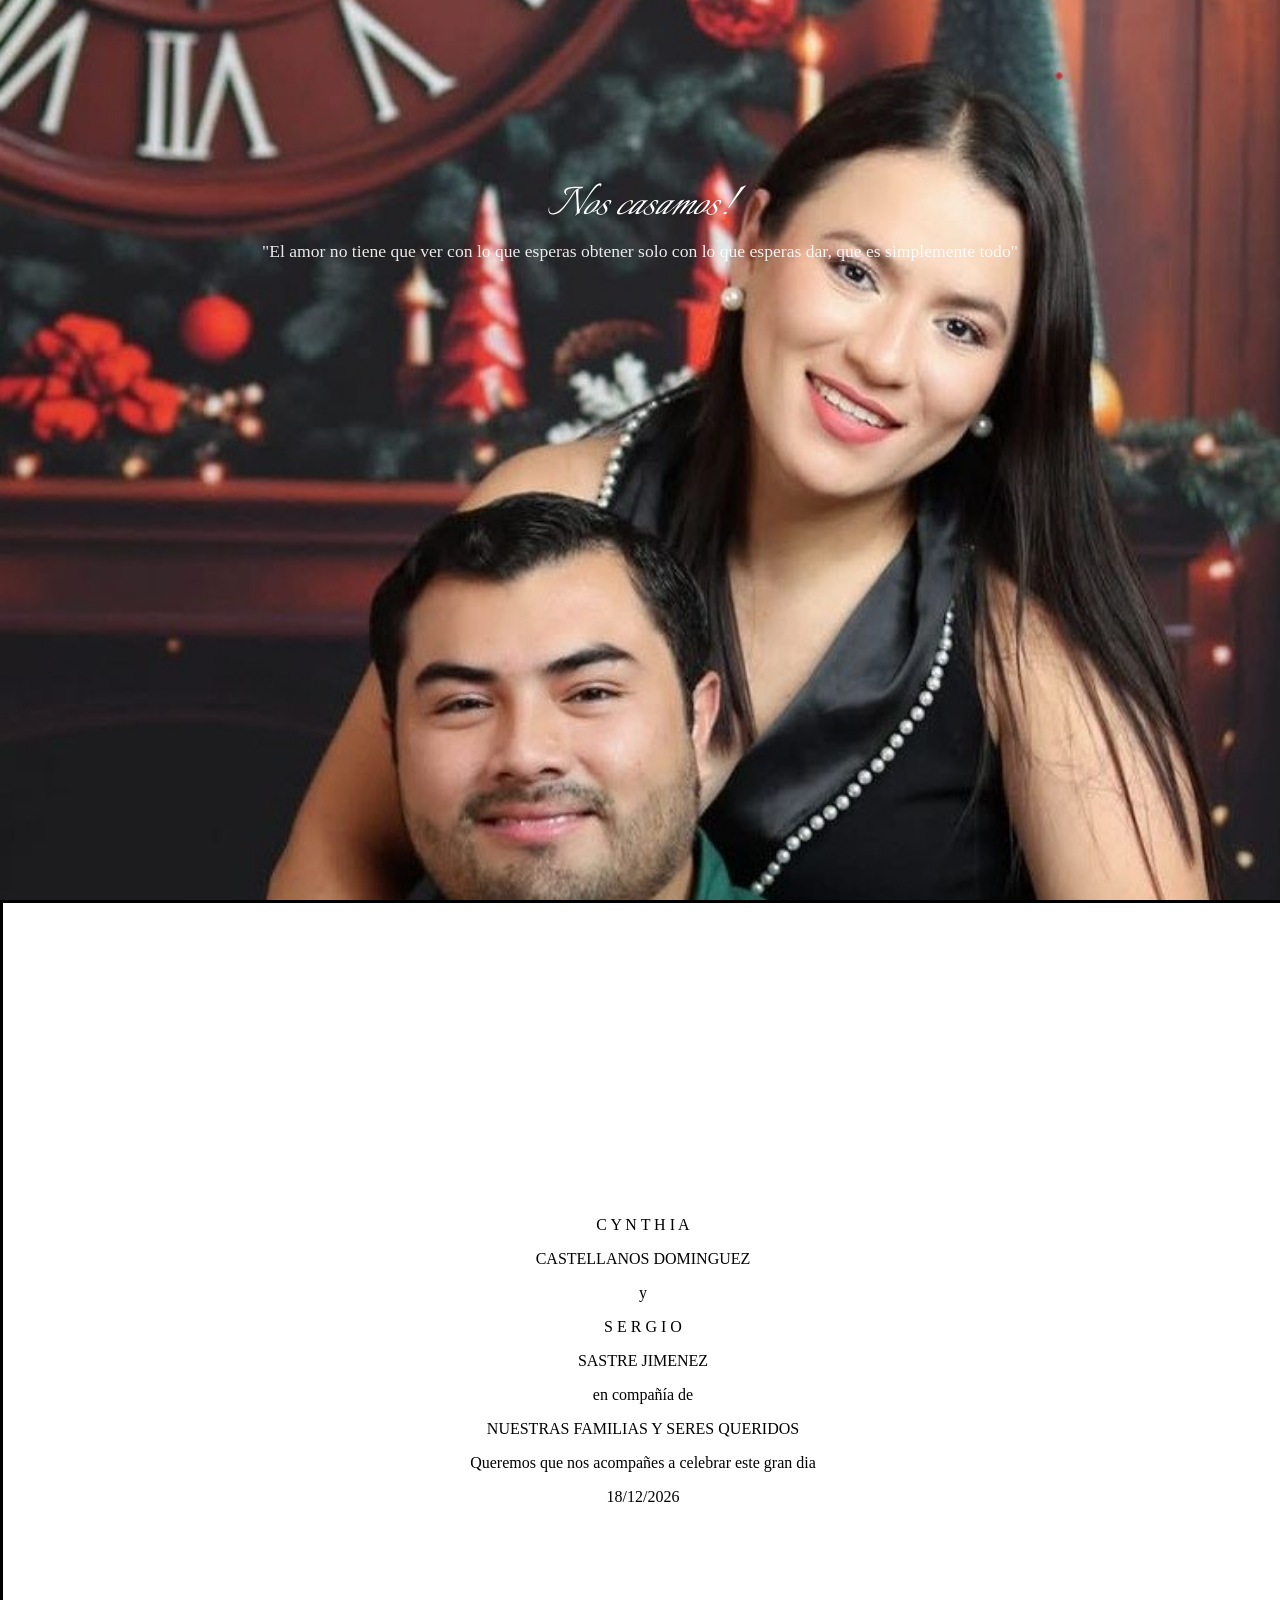
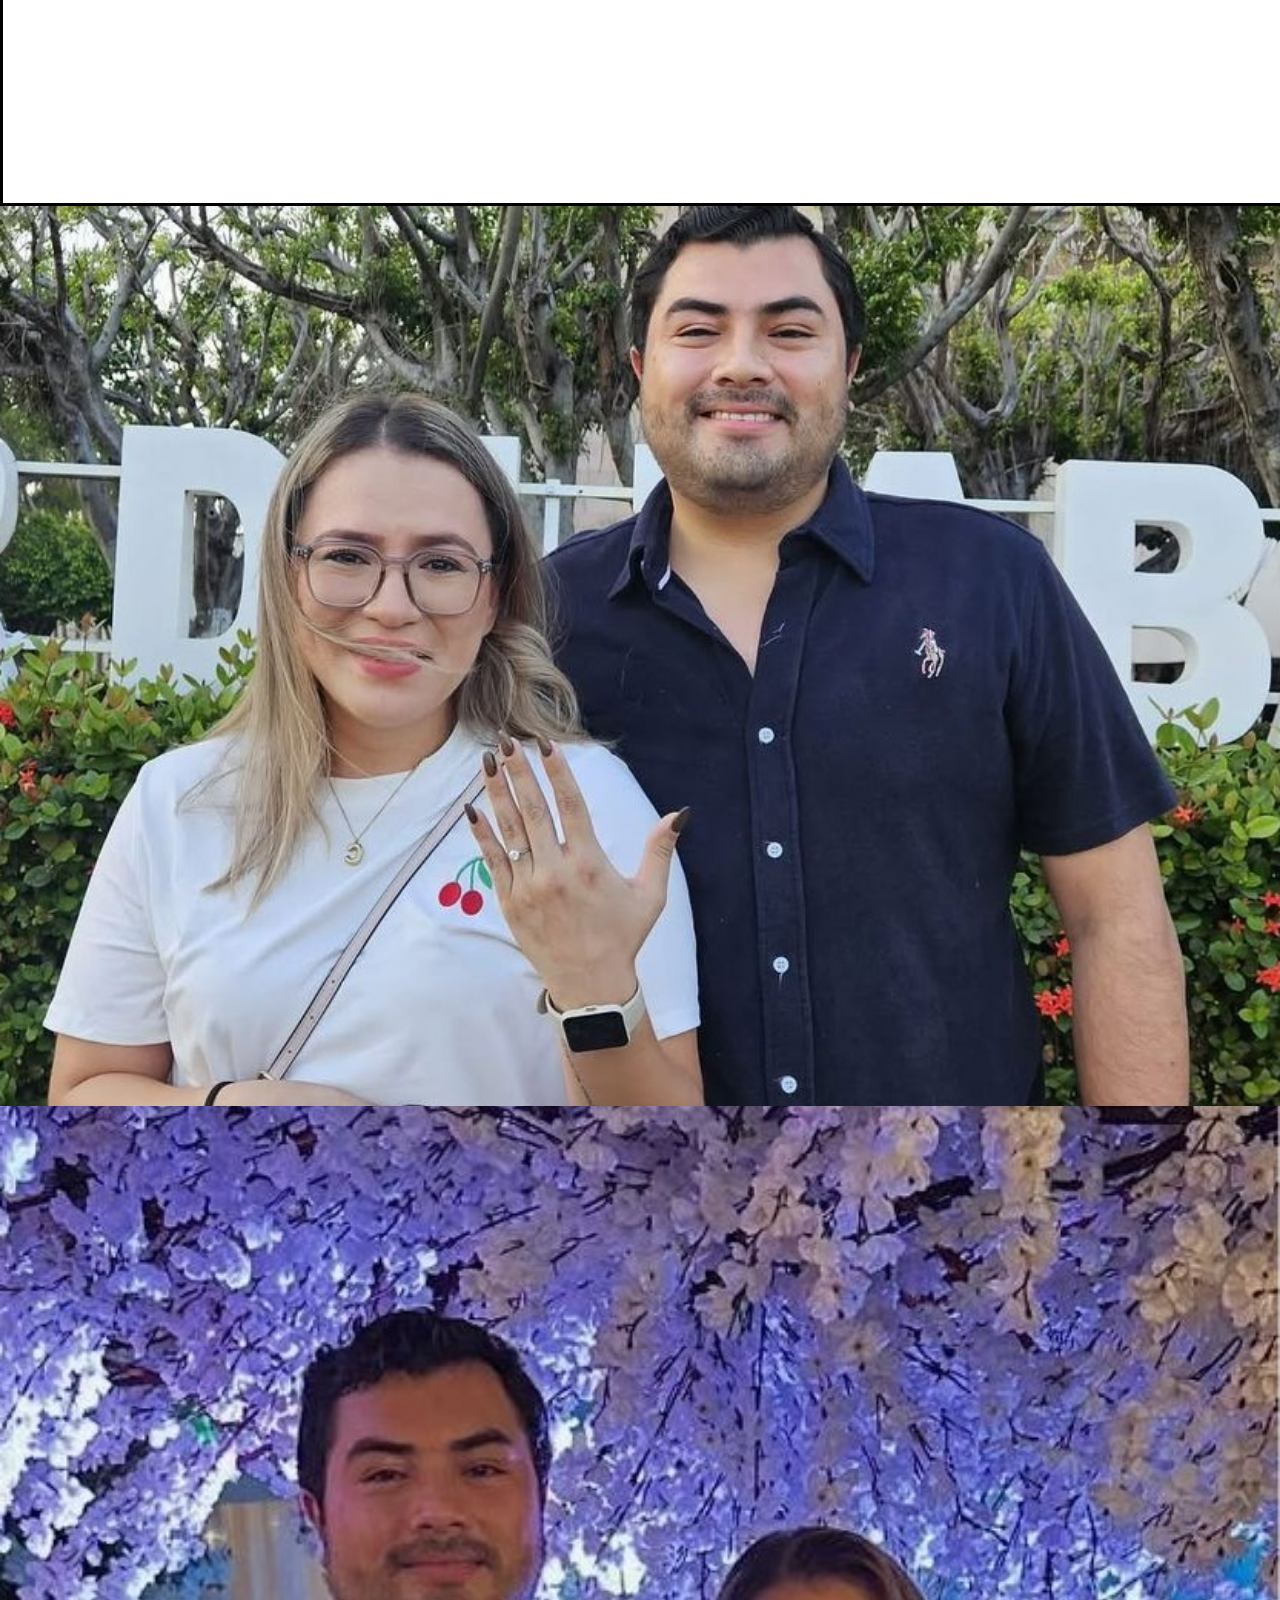
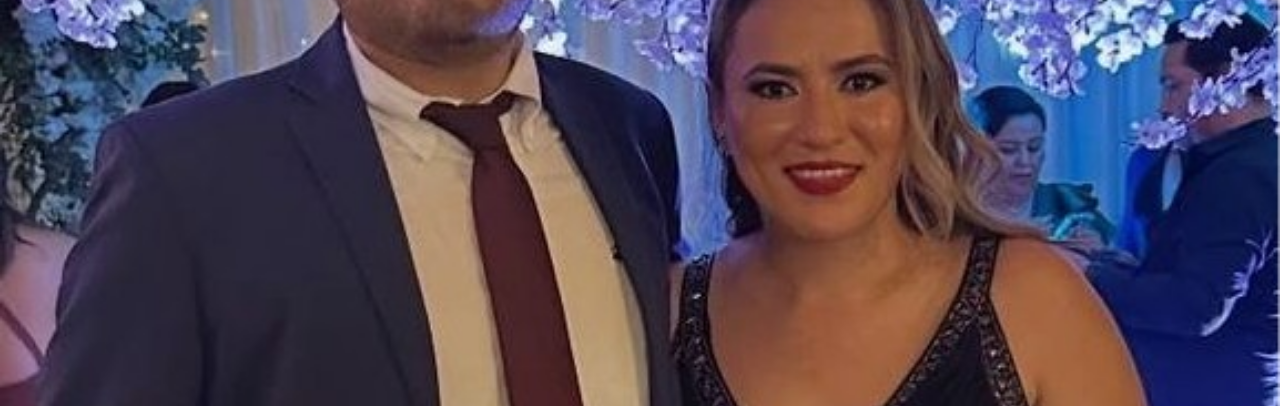
==== index.html @ bb1afe05 "Update index.html" ====
<!DOCTYPE html>
<html lang="en">
<head>
    <meta charset="UTF-8">
    <meta name="viewport" content="width=device-width, initial-scale=1.0">
    <title>Cynthia & Sergio</title>
    <link rel="stylesheet" href="styles.css">    <link rel="preconnect" href="https://fonts.googleapis.com">
    <link rel="preconnect" href="https://fonts.gstatic.com" crossorigin>
    <link href="https://fonts.googleapis.com/css2?family=Baskervville+SC:wght@400..700&family=Cedarville+Cursive&family=Italianno&display=swap" rel="stylesheet">

</head>
<body>
    <div class="container-img img1"> <!--.container-img clase para contenedor con imagen de background, clase .img1 define la ubicacion de la imagen y se define en la hoja de estilos style.css-->
        <div class="text-top-container"> <!--.text-top-container clase para contenedor de texto, ajusta ancho y altura con las propiedades bottom y max-width-->
            <h1 class="Italianno">Nos casamos!</h1> <!--clase .Italianno define font-family-->
            <p class="text-up">"El amor no tiene que ver con lo que esperas obtener solo con lo que esperas dar, que es simplemente todo"</p>
        </div>
    </div>

    <div class="container-text-blank">
        <div>
            <p>C Y N T H I A</p>
            <p>CASTELLANOS DOMINGUEZ</p>
            <P>y</P>
            <p>S E R G I O</p>
            <p>SASTRE JIMENEZ</p>
            <p>en compañía de</p>
            <p>NUESTRAS FAMILIAS Y SERES QUERIDOS</p>
            <p>Queremos que nos acompañes a celebrar este gran dia</p>
            <span>18/12/2026</span>

        </div>

    </div>

    
    <div class="container-img img2">
        <div>
        </div>
    </div>

    <div class="container-img img3">
        <div>
        </div>

    </div>




    <script src="script.js"></script>
</body>
</html>
---- styles.css ----
body{
  margin:0;
}

.Italianno{
  font-family: "Italianno", cursive;
  font-size: 50px;
  font-weight: normal;
  font-style: italic;
  text-shadow: 2px 2px 4px rgba(0, 0, 0, 0.3);
}

.Bacasime{
  font-family: "Bacasime Antique", cursive;
  font-size: 20px;
  font-weight: 300;
  font-style: normal;

}

.img1{
  background-image: url('img/img-001.jpeg');      
}
.img2{
  background-image: url('img/img-002.jpeg');      
}
.img3{
  background-image: url('img/img-003.jpeg');      
}

.container-text-blank {
  width:100%;
  height: 100vh;
  overflow: hidden; /*hidden*/
  display:flex; /*flex*/
  align-items: center;
  justify-content: center;
  text-align: center;
  padding: 0%;
  border-style:none;
  position: relative;
  border-style: solid;
  
}
     

.container-img {
  width:100%;
  height: 100vh;
  overflow: hidden; /*hidden*/
  display:flex; /*flex*/
  align-items: center;
  justify-content: center;
  background-size:cover;   /*contain*/
  background-position: center;   /* Centers the image */
  background-repeat: no-repeat;  /* Prevents tiling */
  background-attachment: scroll ;
  padding: 0%;
  border-style:none;
  
}
          

.container-img > * {
  color: white;
  text-align: center;
}

.text-top-container{
  position: relative; /*Cambia la propiedad "position" de su valor default "static" a relative, position relative to its normal position*/
  bottom: 225px; 
  max-width: 90%;
}

.text-up{
  position: relative;
  bottom:30px ;
  font-size: 1.1rem;
  opacity: 0.9;
}
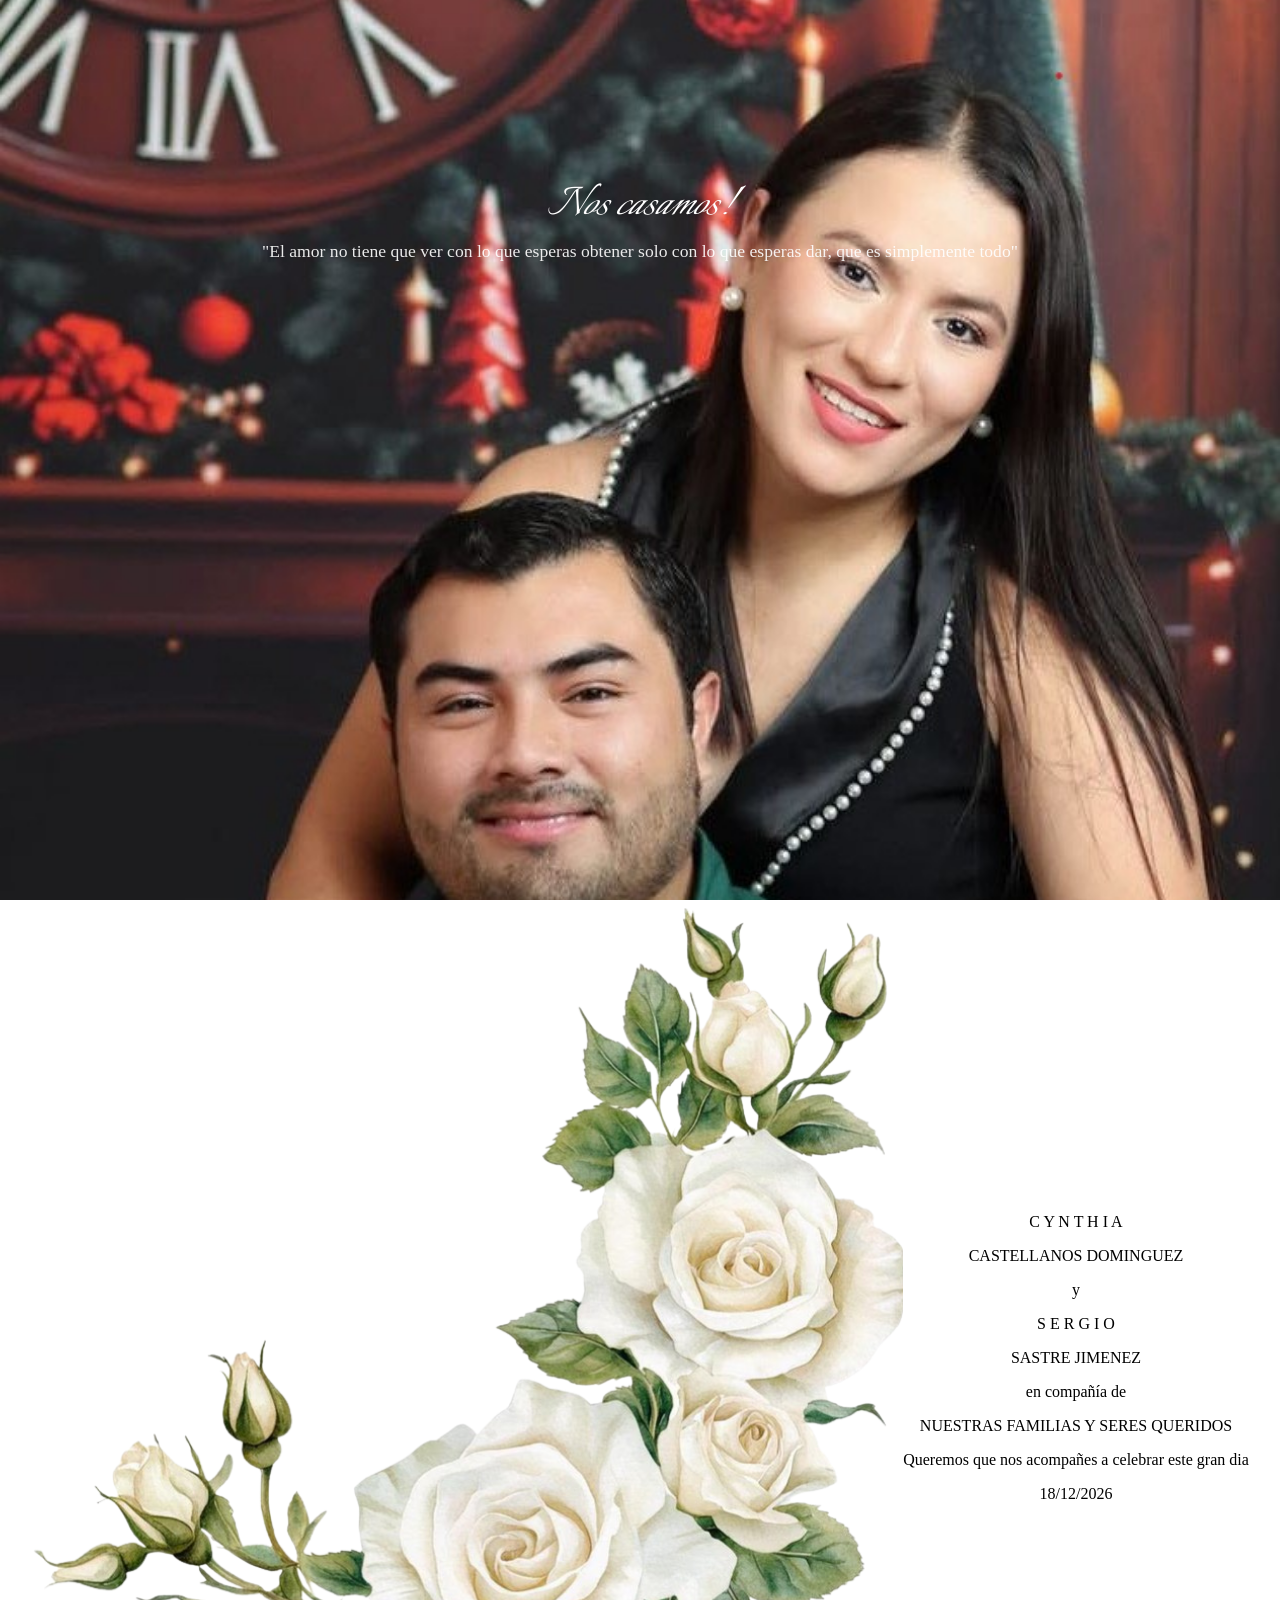
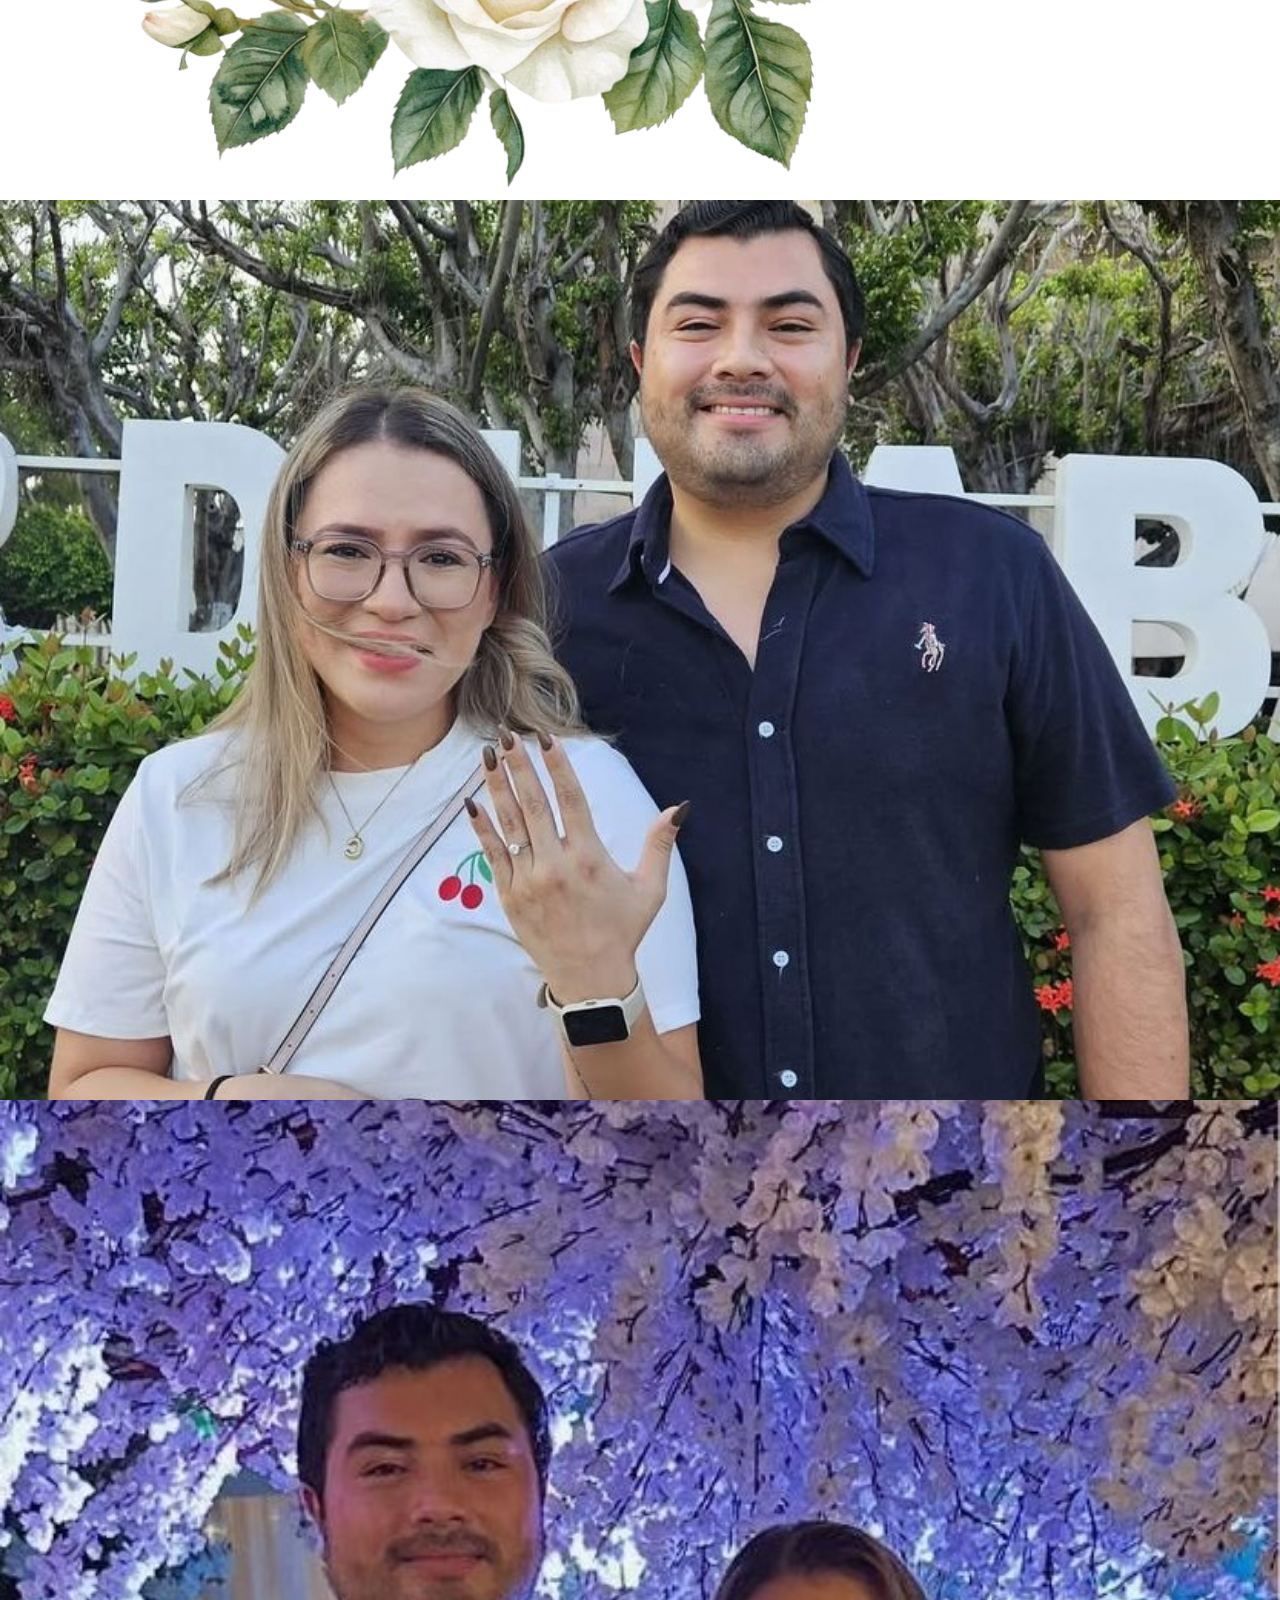
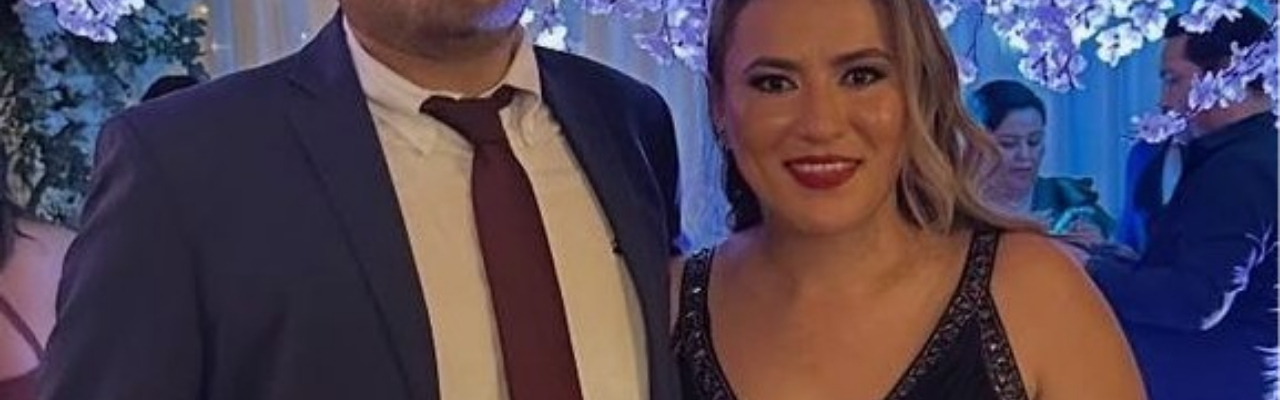
==== commit bec99f86: "Update index.html" ====
--- a/index.html
+++ b/index.html
@@ -18,6 +18,9 @@
     </div>
 
     <div class="container-text-blank">
+        <div class="relative">
+            <img class="top-corner-right" src="img/flores_sinBG.png" alt="">
+        </div>
         <div>
             <p>C Y N T H I A</p>
             <p>CASTELLANOS DOMINGUEZ</p>
--- a/styles.css
+++ b/styles.css
@@ -38,9 +38,6 @@
   text-align: center;
   padding: 0%;
   border-style:none;
-  position: relative;
-  border-style: solid;
-  
 }
      
 
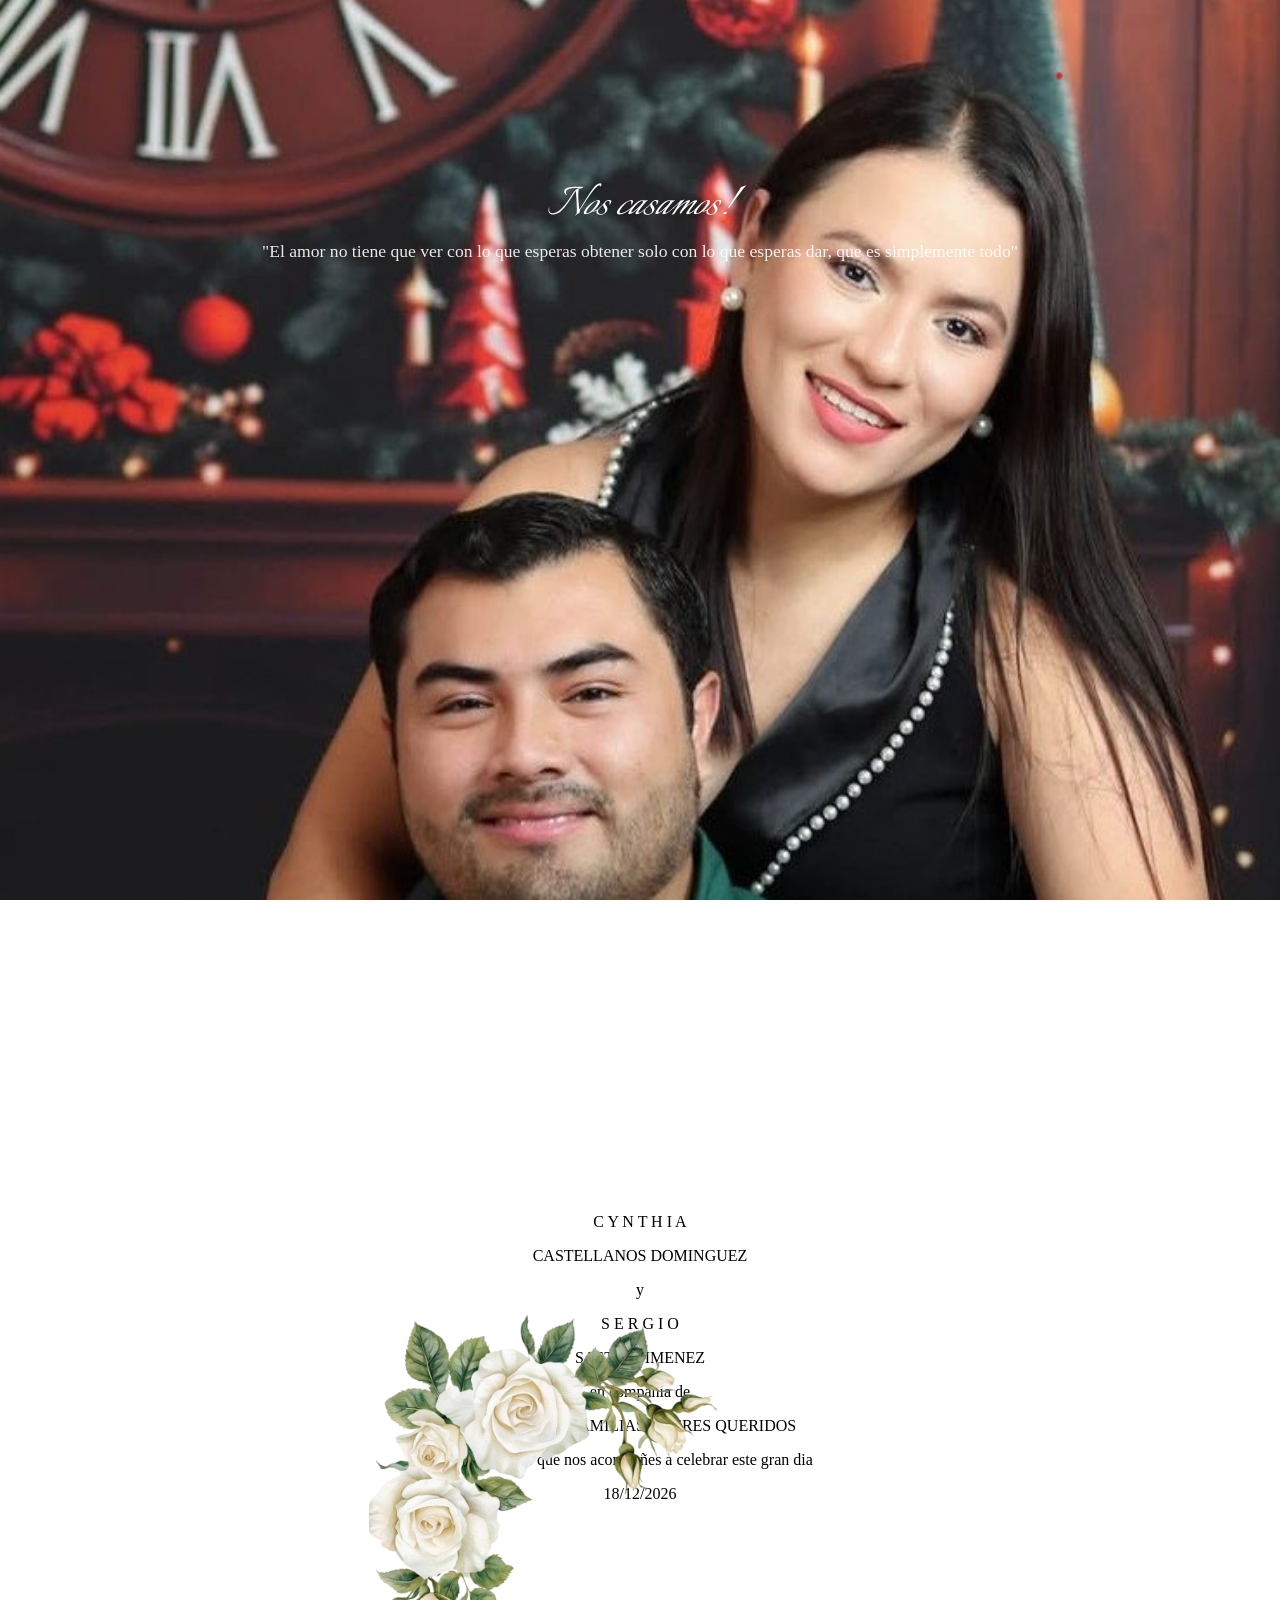
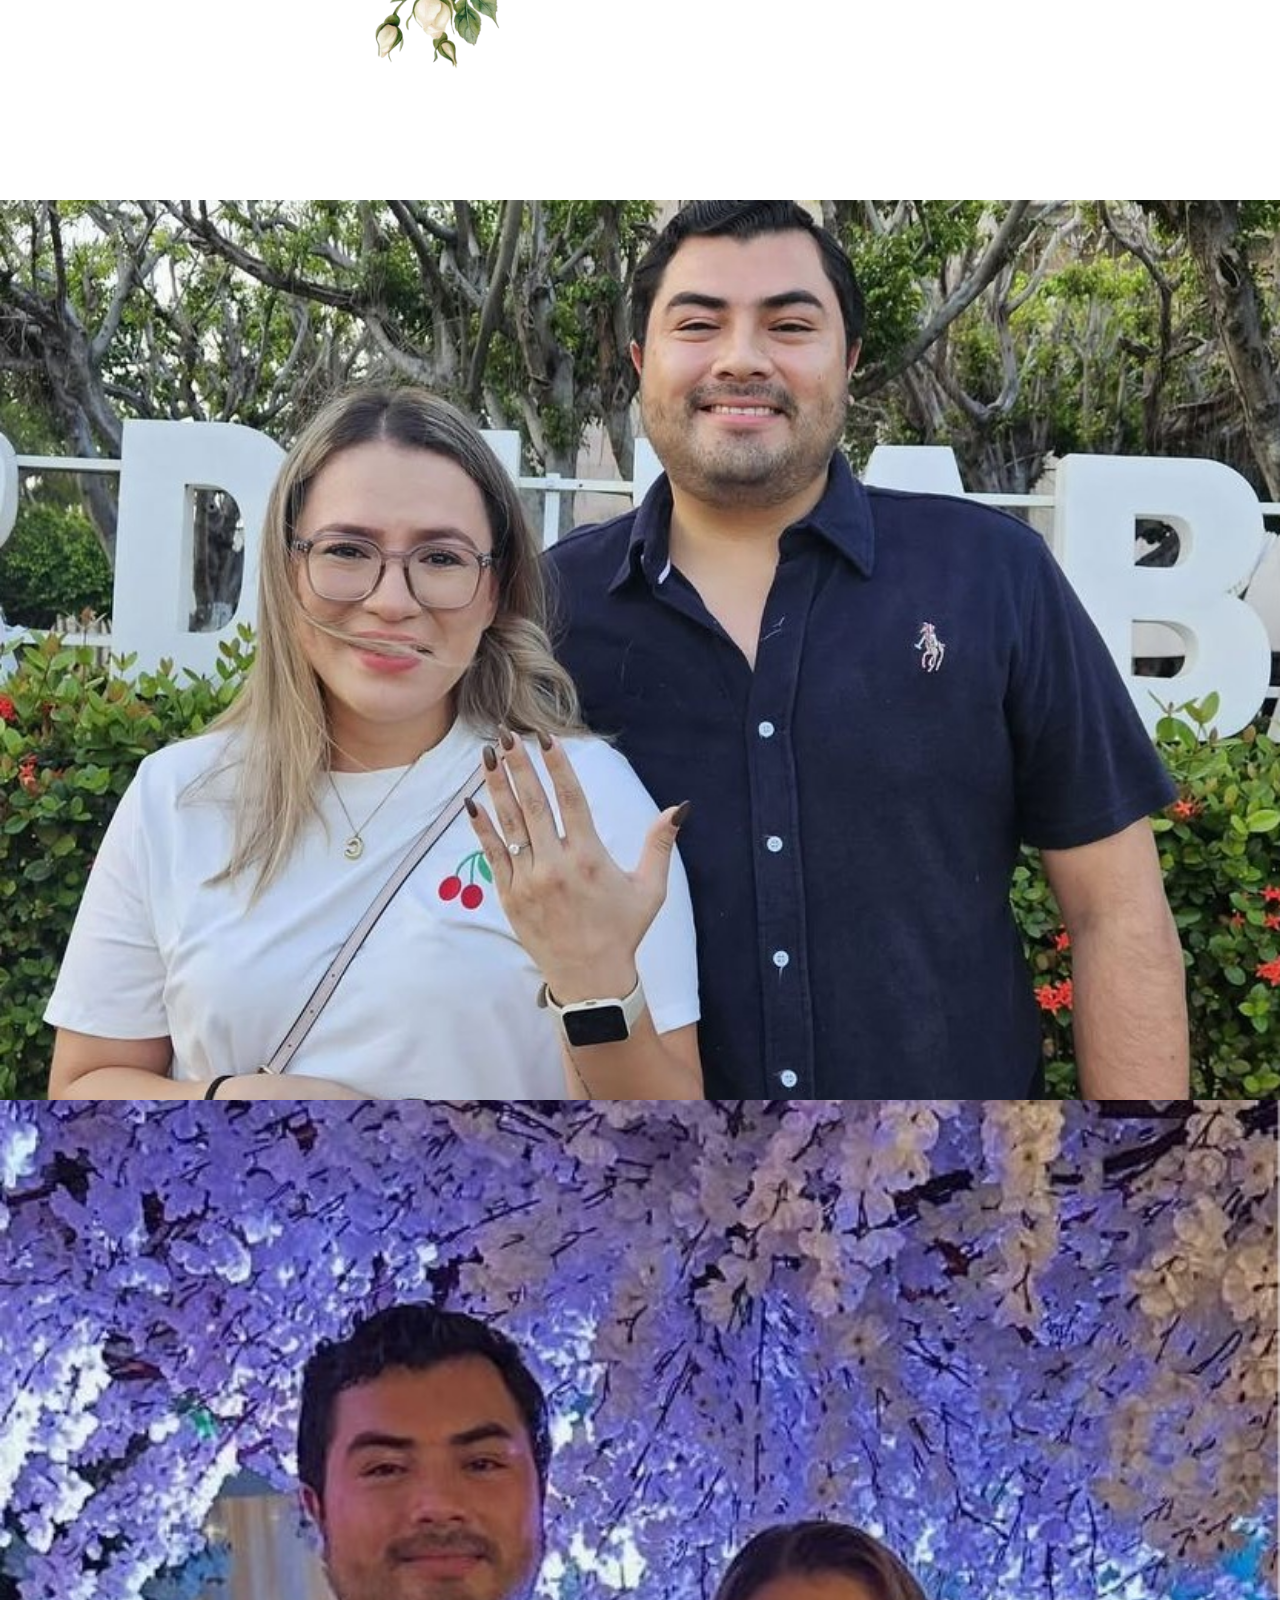
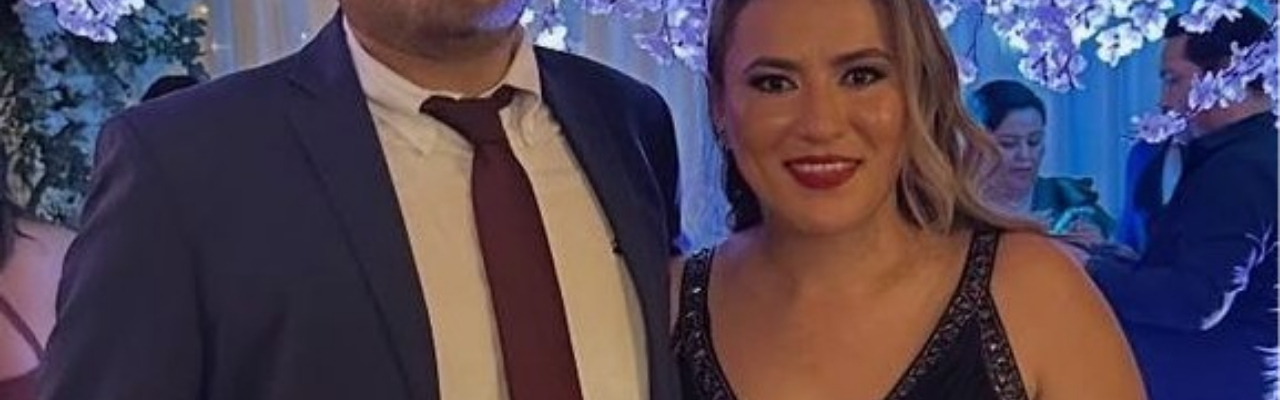
==== commit 8f1e34c4: "Update index.html" ====
--- a/index.html
+++ b/index.html
@@ -18,7 +18,7 @@
     </div>
 
     <div class="container-text-blank">
-        <div class="relative">
+        <div class="reference">
             <img class="top-corner-right" src="img/flores_sinBG.png" alt="">
         </div>
         <div>
--- a/styles.css
+++ b/styles.css
@@ -28,13 +28,33 @@
   background-image: url('img/img-003.jpeg');      
 }
 
+div{
+  border-style: none;/*TESTING*/
+
+}
+
+.relative{ /*Clase utilizada como punto de "referencia" para elementos
+   que contiene con posicion absoluta como la clase ".top-corner-right"   */
+  position:relative;
+  justify-content: left;
+  width: 0%;
+  height: 100vh;
+}
+.top-corner-right{ /*Clase para colocar elementos en las esquinas de una seccion, debe ir dentro de un div .relative*/
+  position:absolute;
+  width:350px;
+  transform:rotate(180deg) translateX(28%) translateY(10%);
+
+
+}
+
 .container-text-blank {
   width:100%;
   height: 100vh;
-  overflow: hidden; /*hidden*/
+  overflow:hidden; /*hidden*/
   display:flex; /*flex*/
   align-items: center;
-  justify-content: center;
+  justify-content:center;
   text-align: center;
   padding: 0%;
   border-style:none;
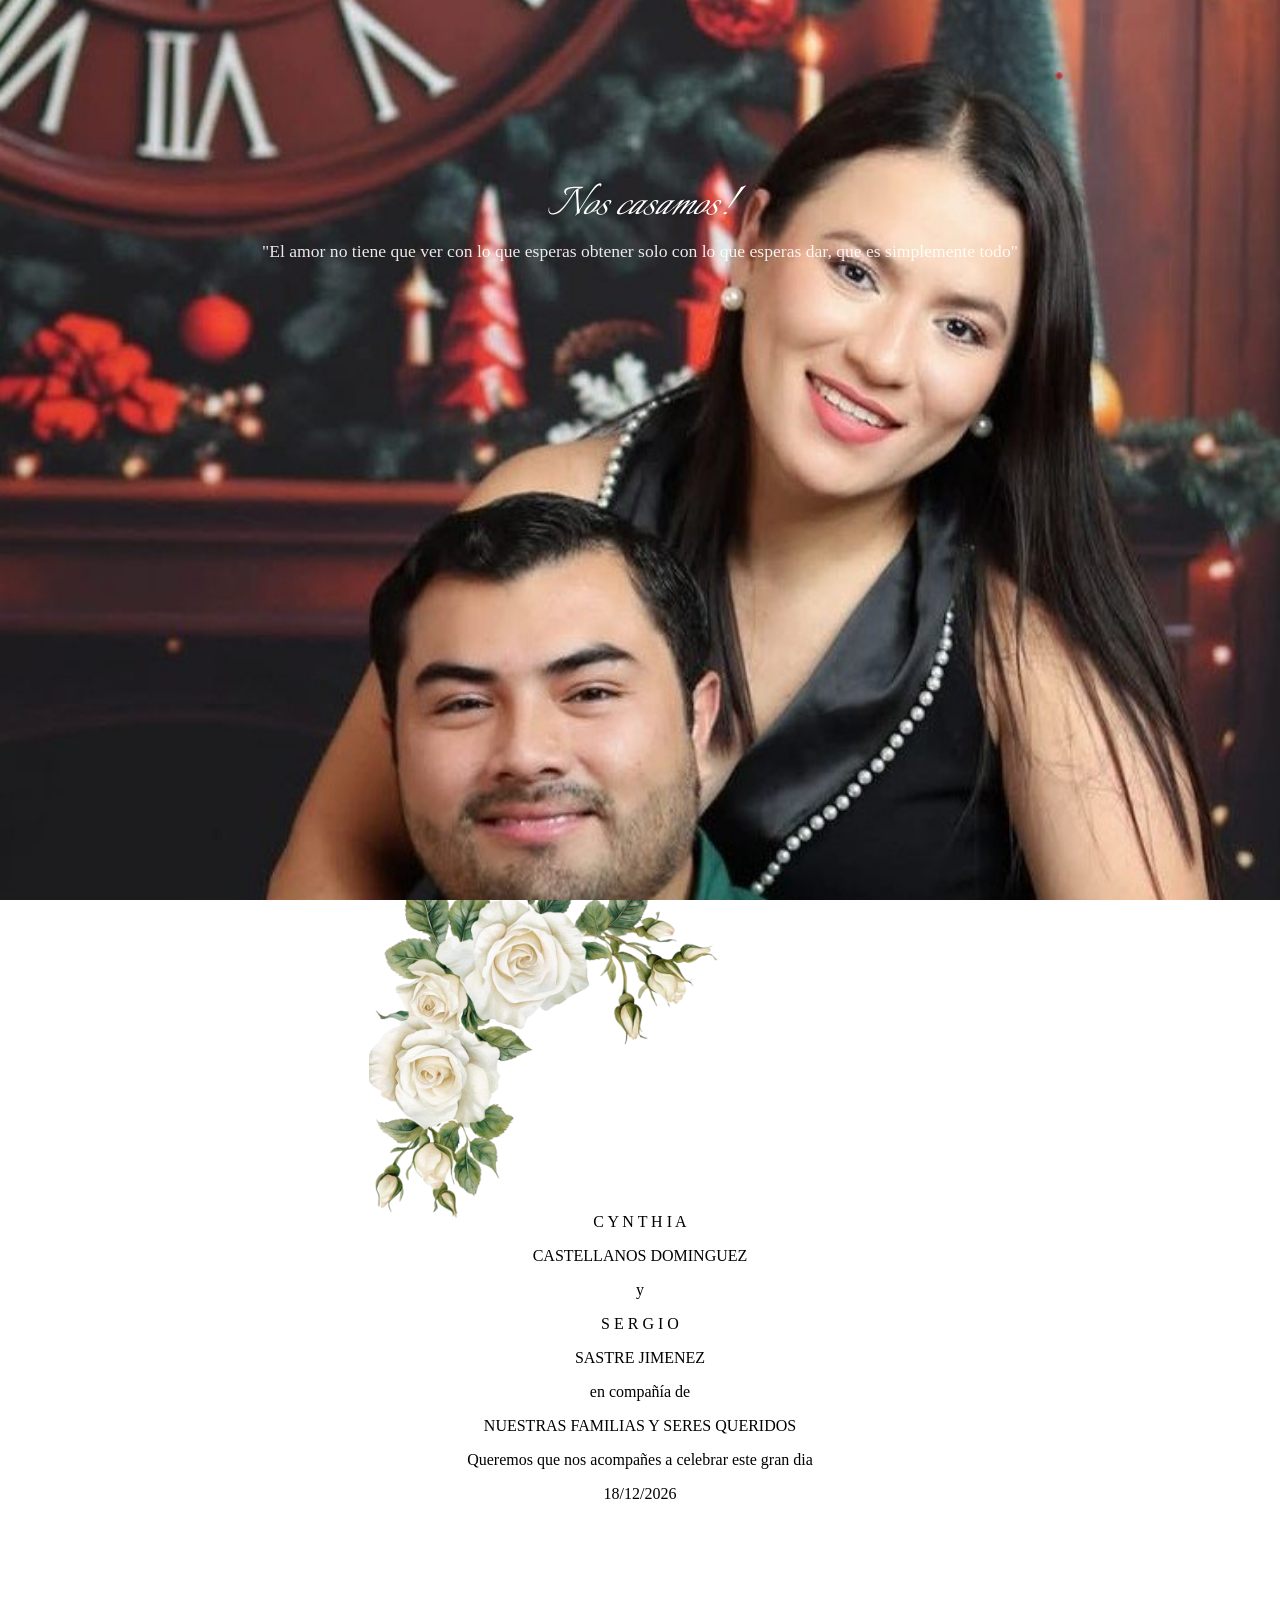
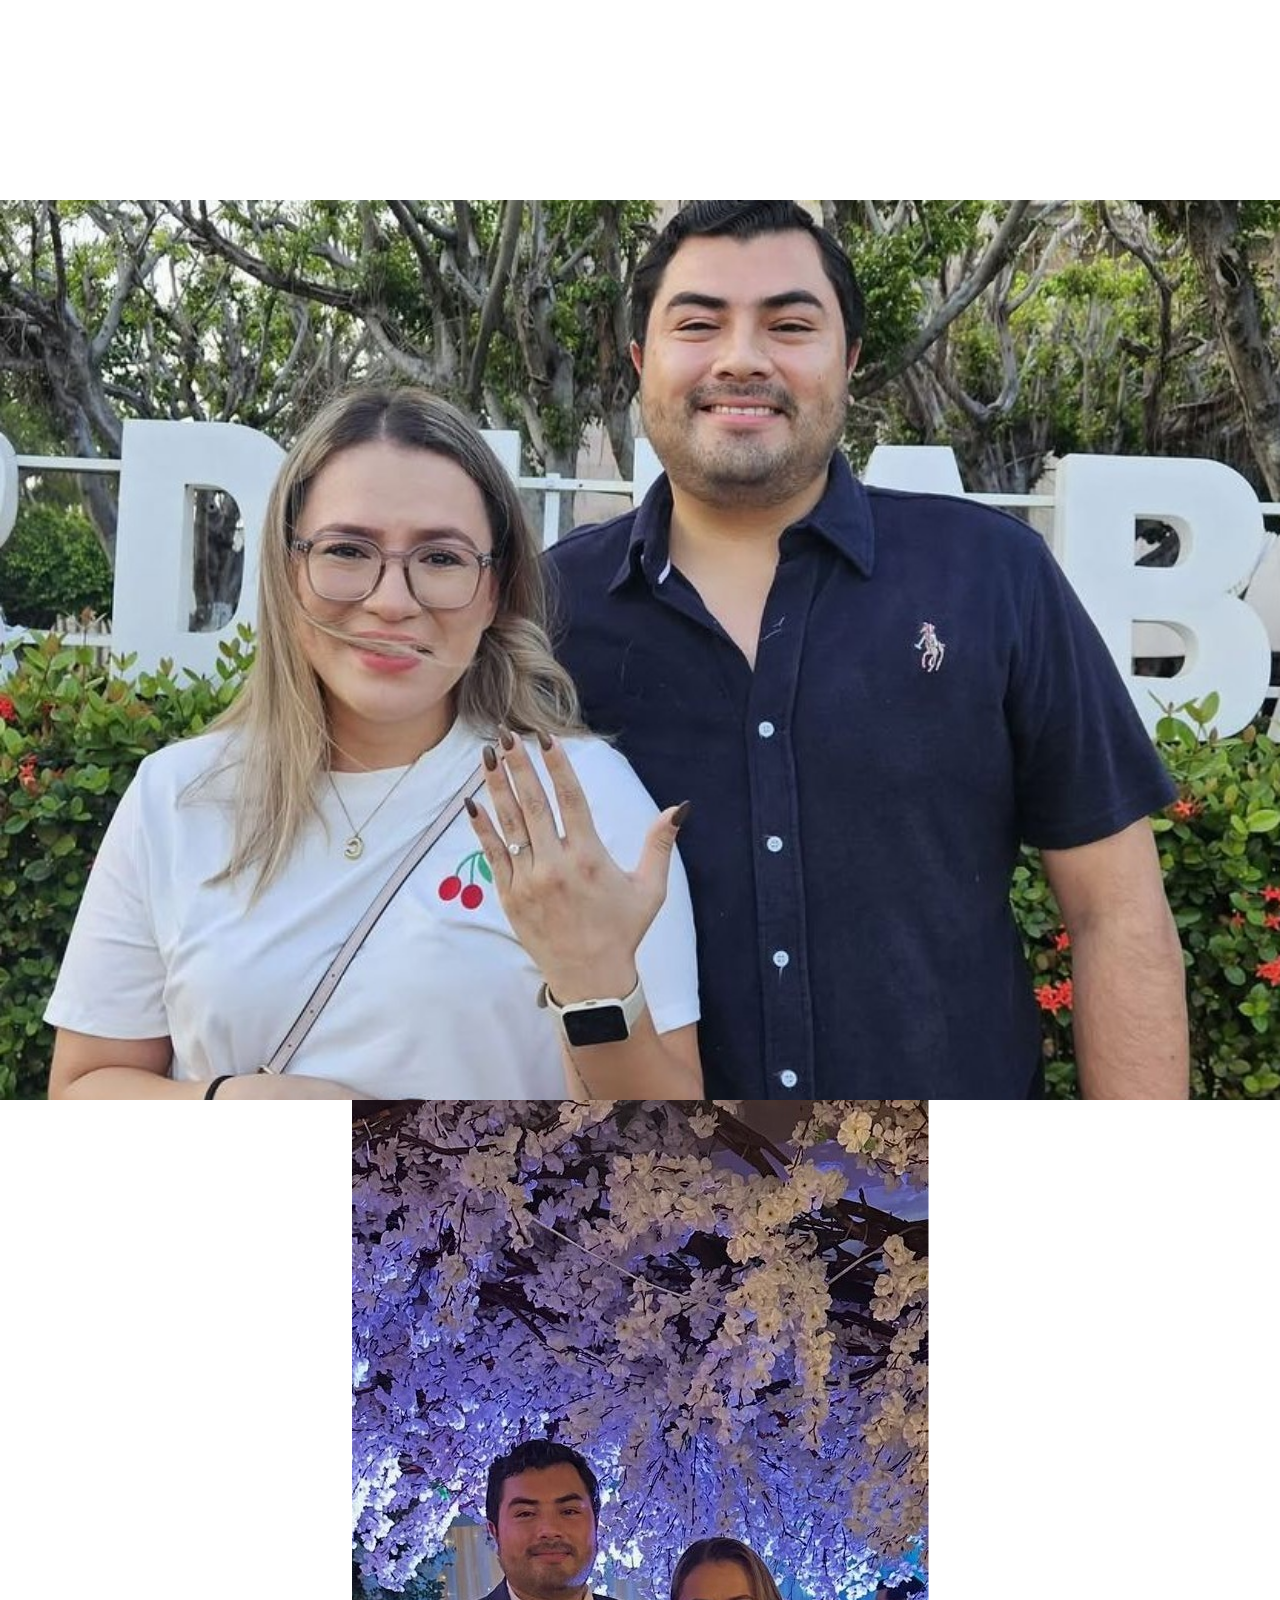
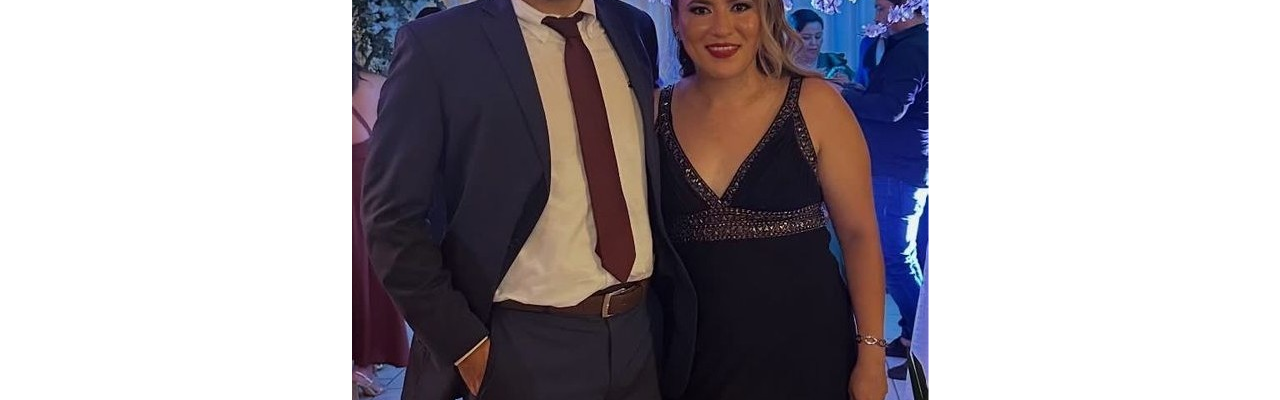
==== commit 57c225d3: "Update index.html" ====
--- a/index.html
+++ b/index.html
@@ -42,11 +42,12 @@
         </div>
     </div>
 
-    <div class="container-img img3">
-        <div>
-        </div>
+    <div class="container-img">
+        <img class="zoom" src="img/img-003.jpeg" alt="">
 
     </div>
+
+
 
 
 
--- a/styles.css
+++ b/styles.css
@@ -33,7 +33,7 @@
 
 }
 
-.relative{ /*Clase utilizada como punto de "referencia" para elementos
+.reference{ /*Clase utilizada como punto de "referencia" para elementos
    que contiene con posicion absoluta como la clase ".top-corner-right"   */
   position:relative;
   justify-content: left;
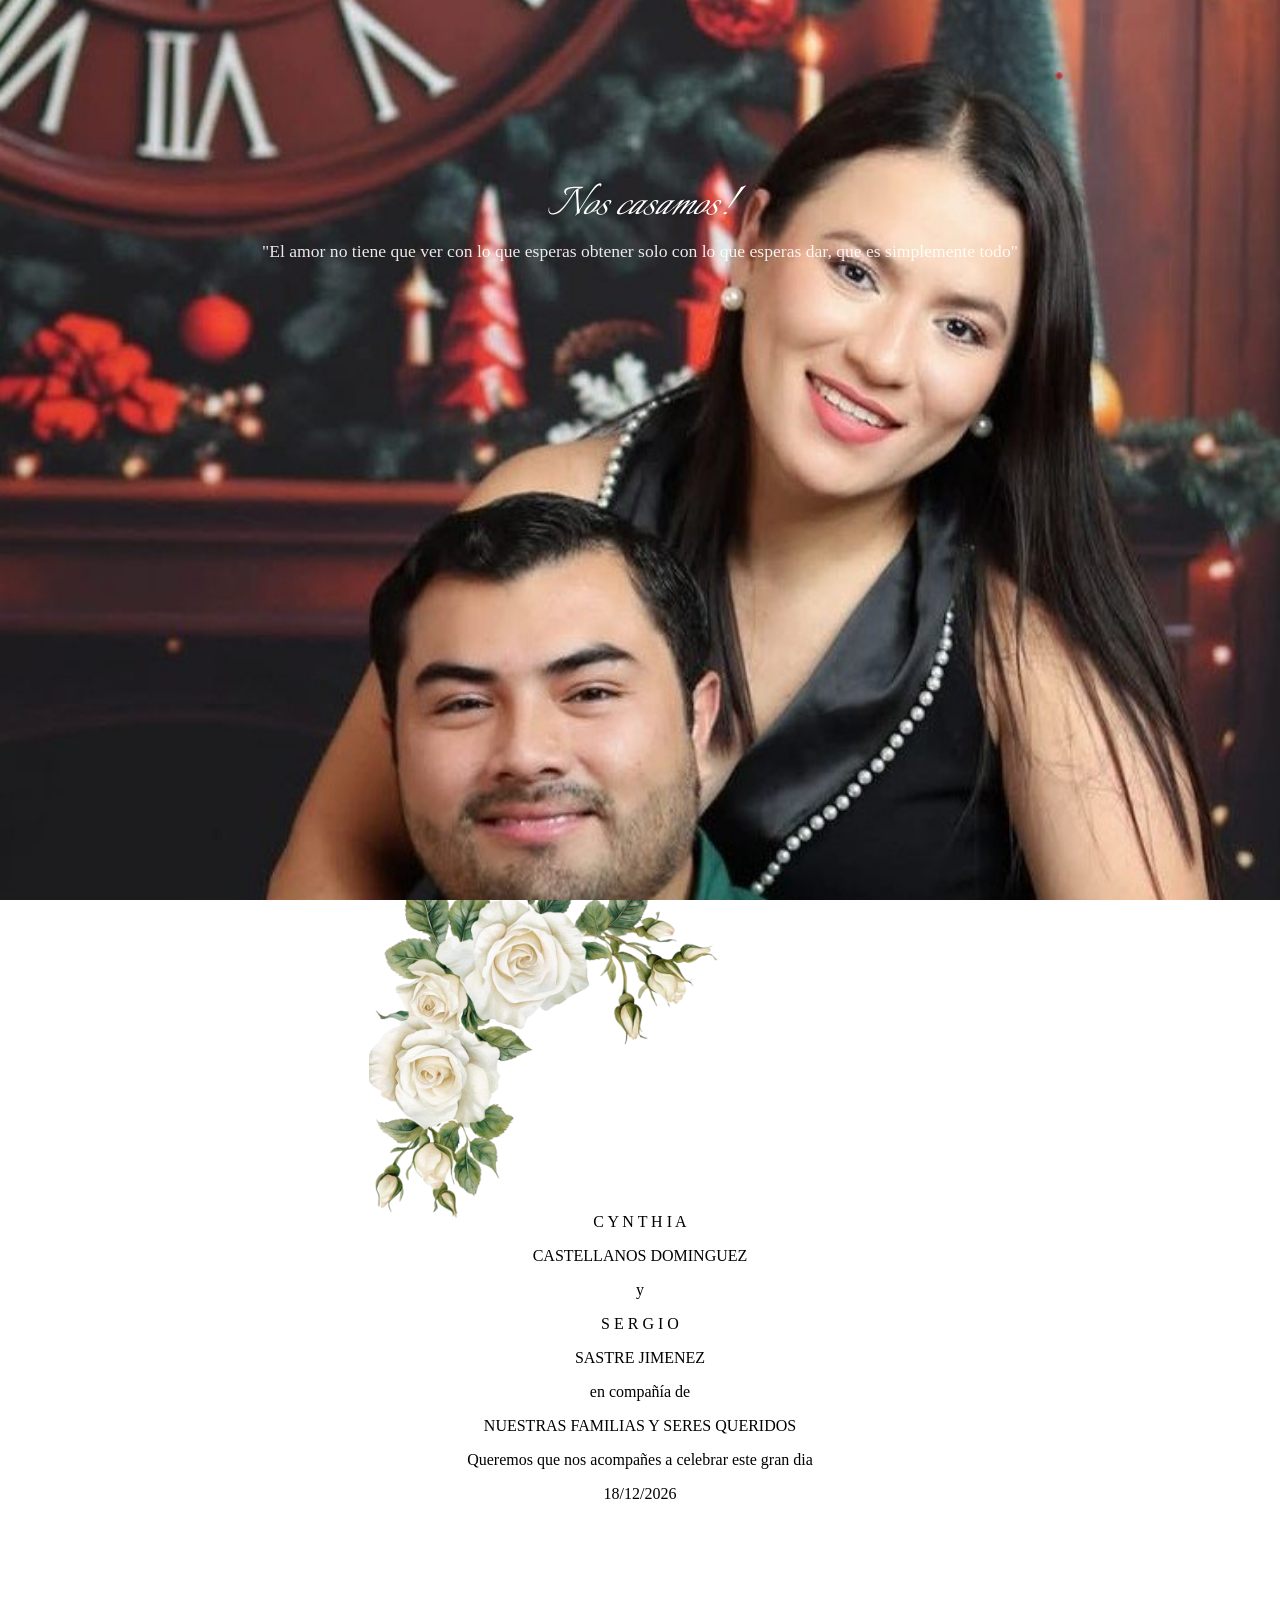
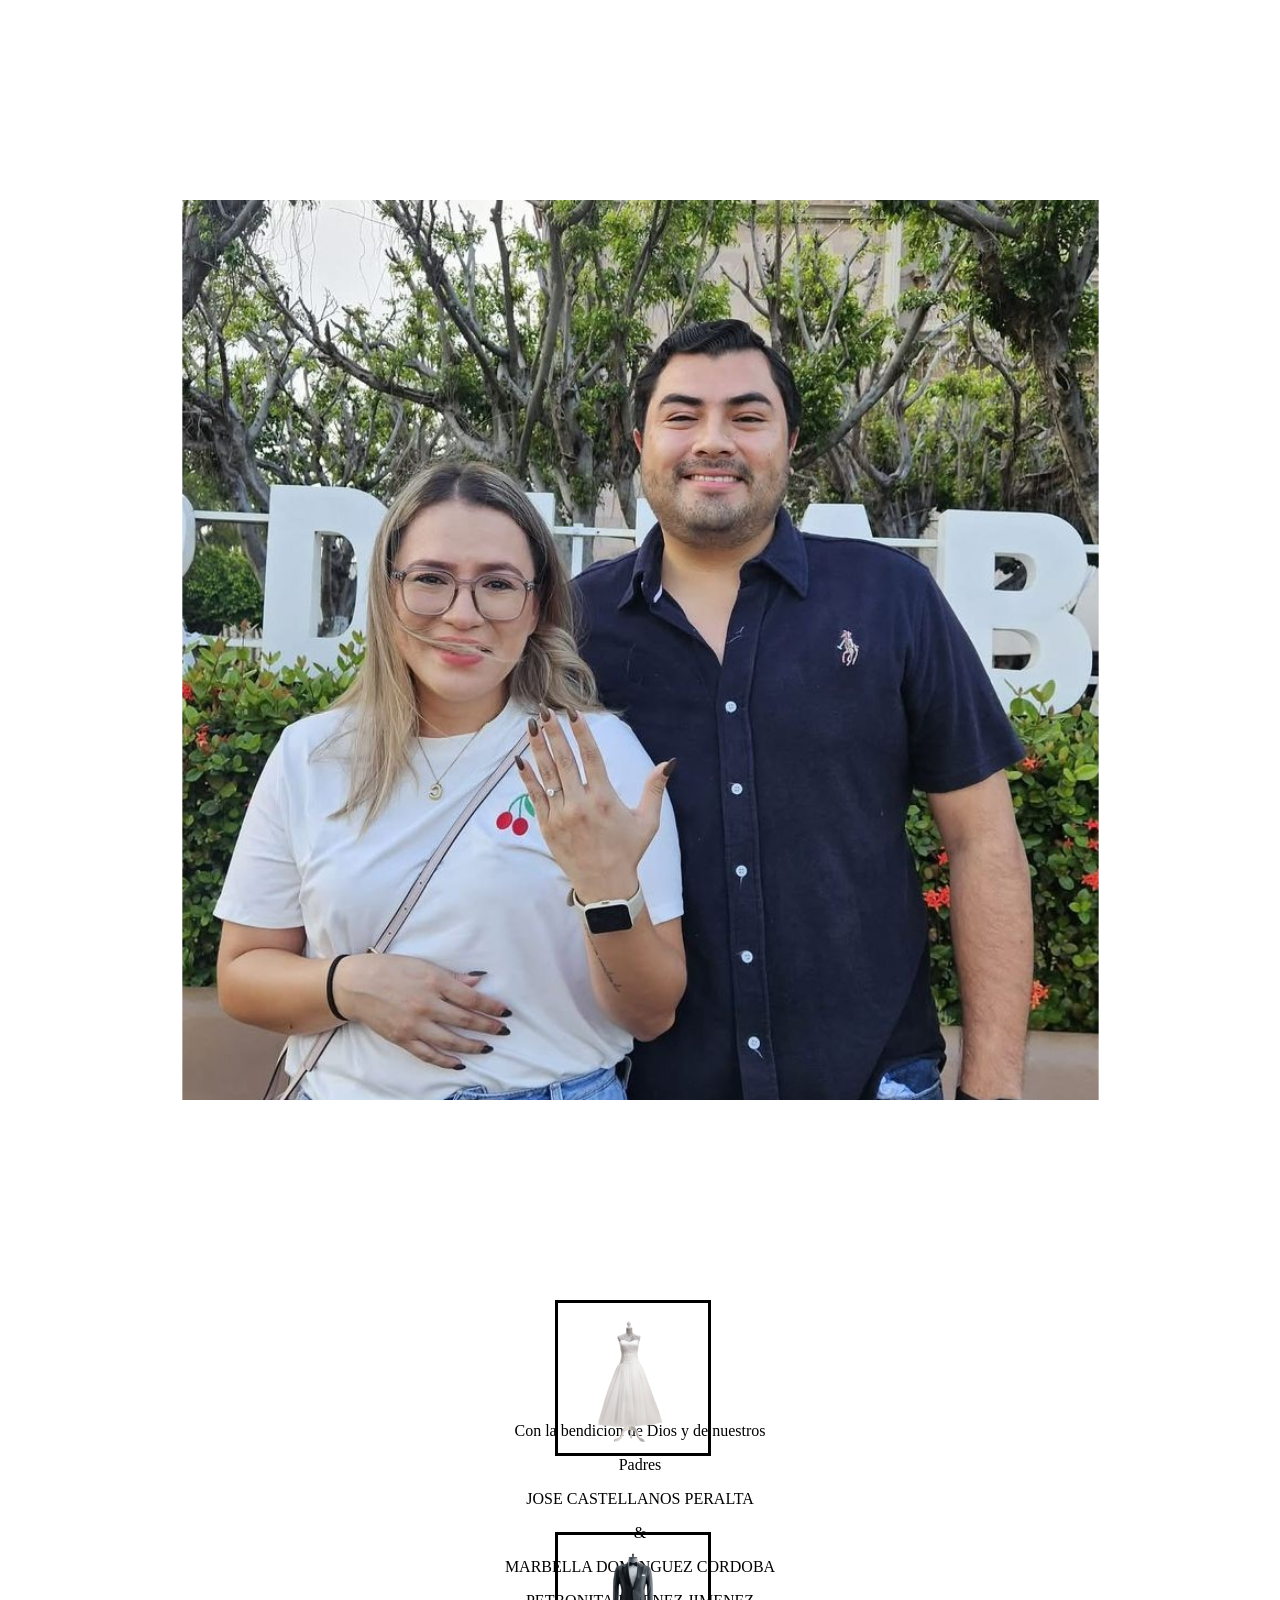
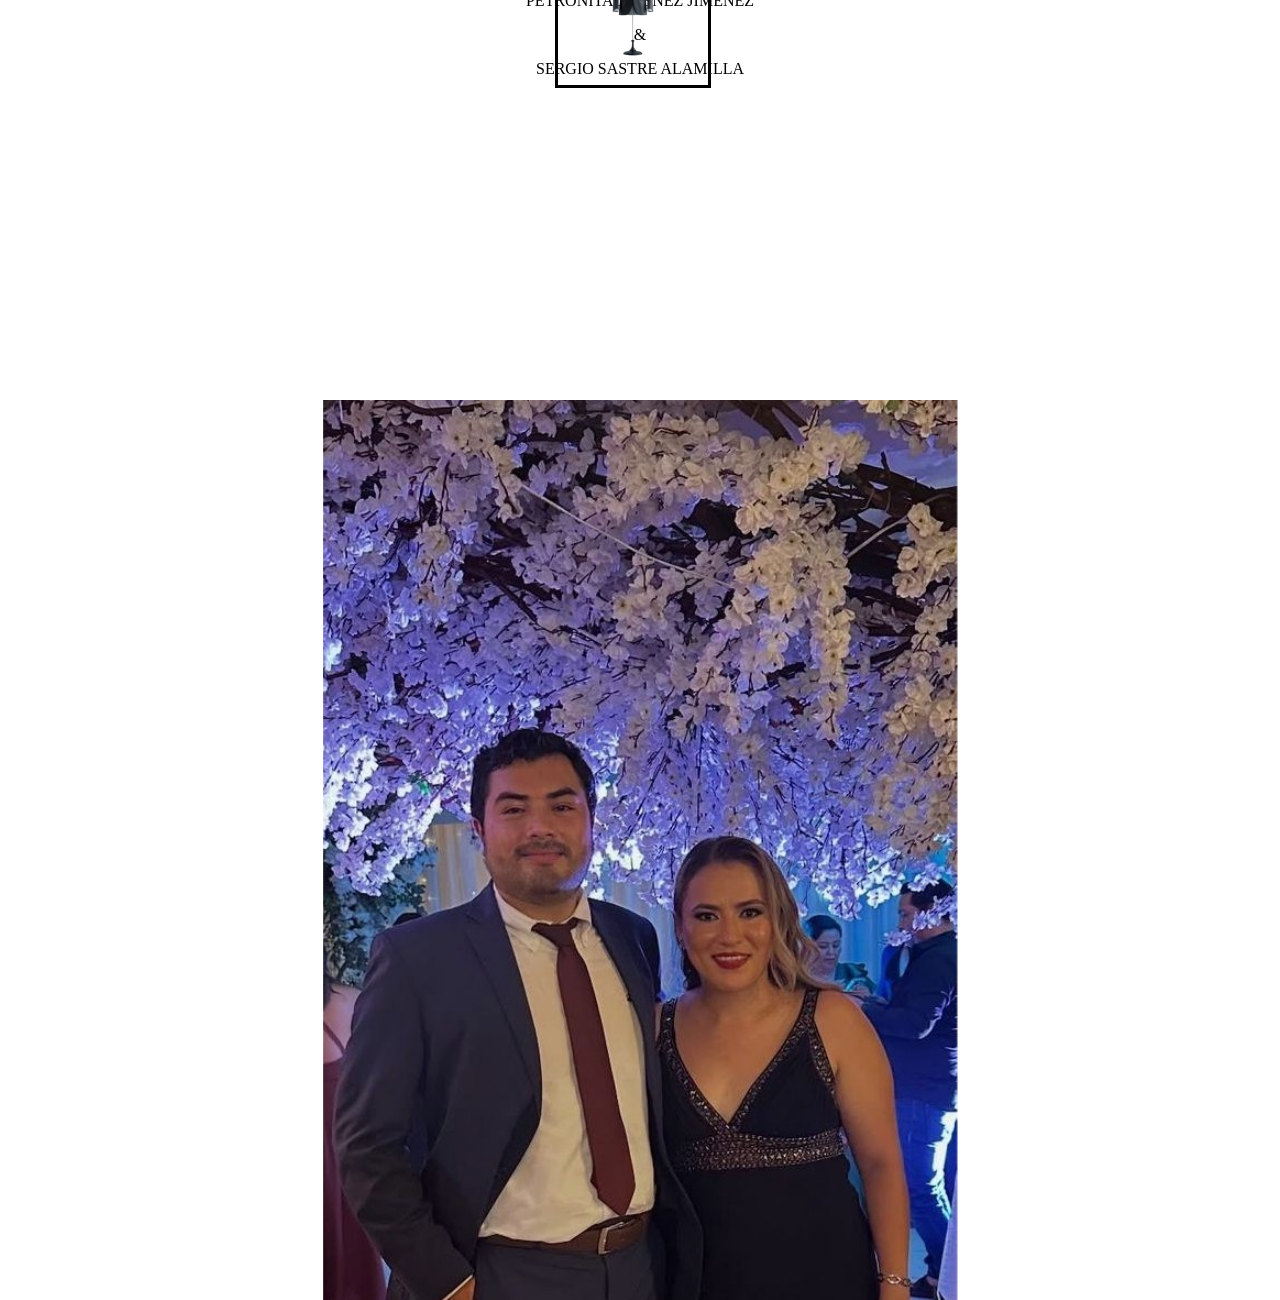
==== commit 69cb4143: "Update index.html" ====
--- a/index.html
+++ b/index.html
@@ -37,10 +37,29 @@
     </div>
 
     
-    <div class="container-img img2">
+    <div class="container-img">
+        <img class="zoom" src="img/img-002.jpeg" alt="">
+    </div>
+
+
+    <div class="container-text-blank">
+        <div class="reference">
+            <img class="image-small-center" src="img/Vestido.png" alt="">
+            <br><br><br><br><br>
+            <img class="image-small-center" src="img/traje.png" alt="">
+        </div>
         <div>
+            <p>Con la bendicion de Dios y de nuestros</p>
+            <p>Padres
+            <p>JOSE CASTELLANOS PERALTA</p>
+            <p>&</p>
+            <p>MARBELLA DOMINGUEZ CORDOBA</p>
+            <p>PETRONITA JIMENEZ JIMENEZ</p>
+            <p>&</p>
+            <p>SERGIO SASTRE ALAMILLA</p>
         </div>
     </div>
+
 
     <div class="container-img">
         <img class="zoom" src="img/img-003.jpeg" alt="">
--- a/styles.css
+++ b/styles.css
@@ -25,7 +25,7 @@
   background-image: url('img/img-002.jpeg');      
 }
 .img3{
-  background-image: url('img/img-003.jpeg');      
+  background-image: url('img/img-003.jpeg');    
 }
 
 div{
@@ -40,15 +40,31 @@
   width: 0%;
   height: 100vh;
 }
-.top-corner-right{ /*Clase para colocar elementos en las esquinas de una seccion, debe ir dentro de un div .relative*/
+.top-corner-right{ /*Clase para colocar elementos en las esquinas de una seccion, 
+  debe ir dentro de un div "referencia" para no romper la estructura  */
   position:absolute;
   width:350px;
   transform:rotate(180deg) translateX(28%) translateY(10%);
+}
 
 
+.zoom{ /*Clase para hacer zoom en conjunto con la clase ".zoom-on" la cual trabaja con Javascript.
+  Se agrega la clase a un elemento "img" que este dentro de un elemento "div" con la clase
+  "container-img"    */
+  transition: transform 2.5s, opacity 0.5s ;
+  transform: scale(1.1);
 }
 
-.container-text-blank {
+.zoom-on{
+  transform: scale(1.4);
+  opacity: 1;
+}
+
+.container-text-blank { /* Clase usada para una seccion en blanco
+  altura 100 del visualport height, oculta elementos que se desbordan,
+  alineacion de los elementos al centro en ambos ejes X y Y, para incorporar mas 
+  elementos de decoracion debe colocarse dentro de este, un div con la clase ".referencia"
+  para poder ajustar posiciones sin alterar el centrado de los elementos principales*/
   width:100%;
   height: 100vh;
   overflow:hidden; /*hidden*/
@@ -61,7 +77,13 @@
 }
      
 
-.container-img {
+.container-img { /* clase principa para galeria estatica con la opcion de agregar 
+  texto descriptivoa usando clases como ".text-up".
+  En esta clase se define el uso de una imagen como fondo del elemento pero debe ir acompanado 
+  con otra de las siguientes clases:img1, img2 o img3 en las cuales se define la ruta de la 
+  imagen que se utiliazara.
+  Tambien se puede hacer un zoom con scroll, pero en lugar de usar la clase ".img1.." 
+  se agrega dentro del div un elemento "img" que tenga la clase ".zoom" */
   width:100%;
   height: 100vh;
   overflow: hidden; /*hidden*/
@@ -96,3 +118,11 @@
   opacity: 0.9;
 }
 
+.image-small-center{ /*Ajusta posicion y tamano de imagen, para ajustarla en relacion con 
+  el texto central, debe estar dentro de un div clase .reference*/
+  position: relative;
+  width: 150px;
+  top: 200px;
+  left: 50px;
+  border-style: solid;
+}
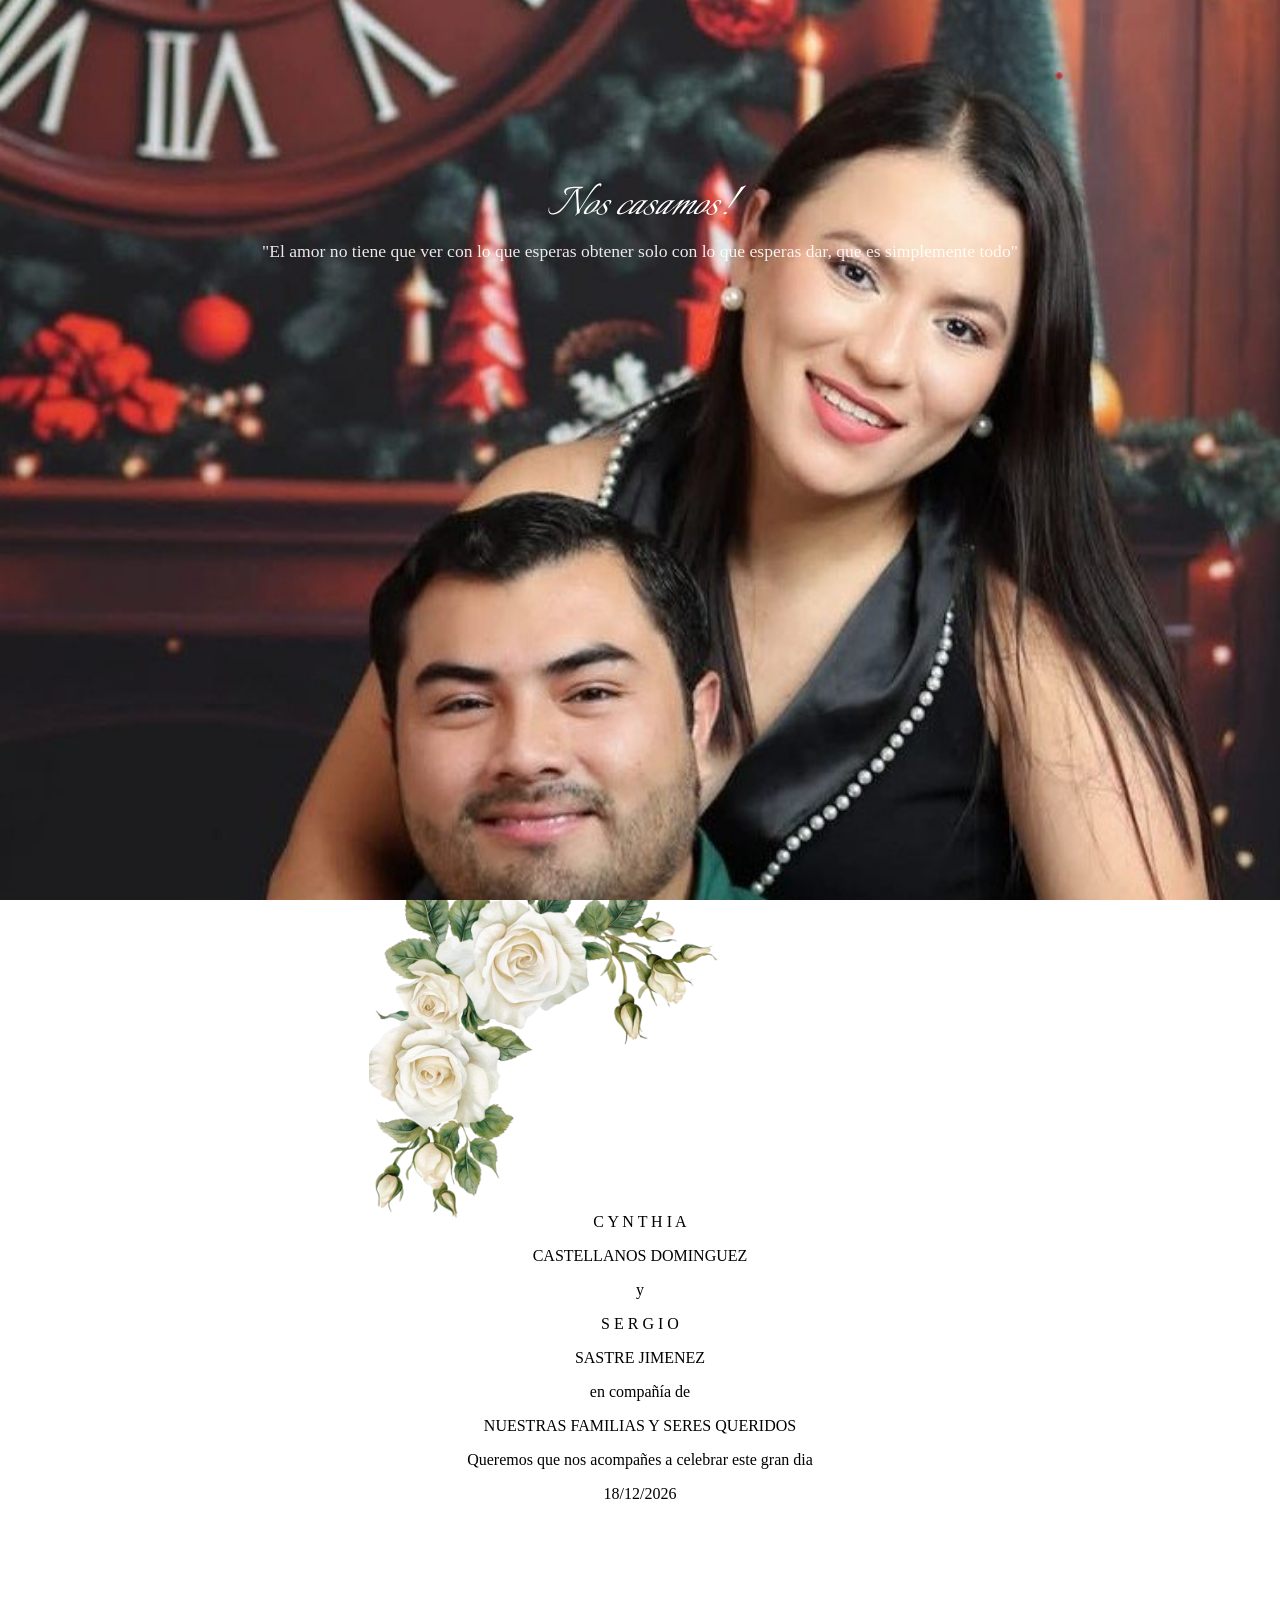
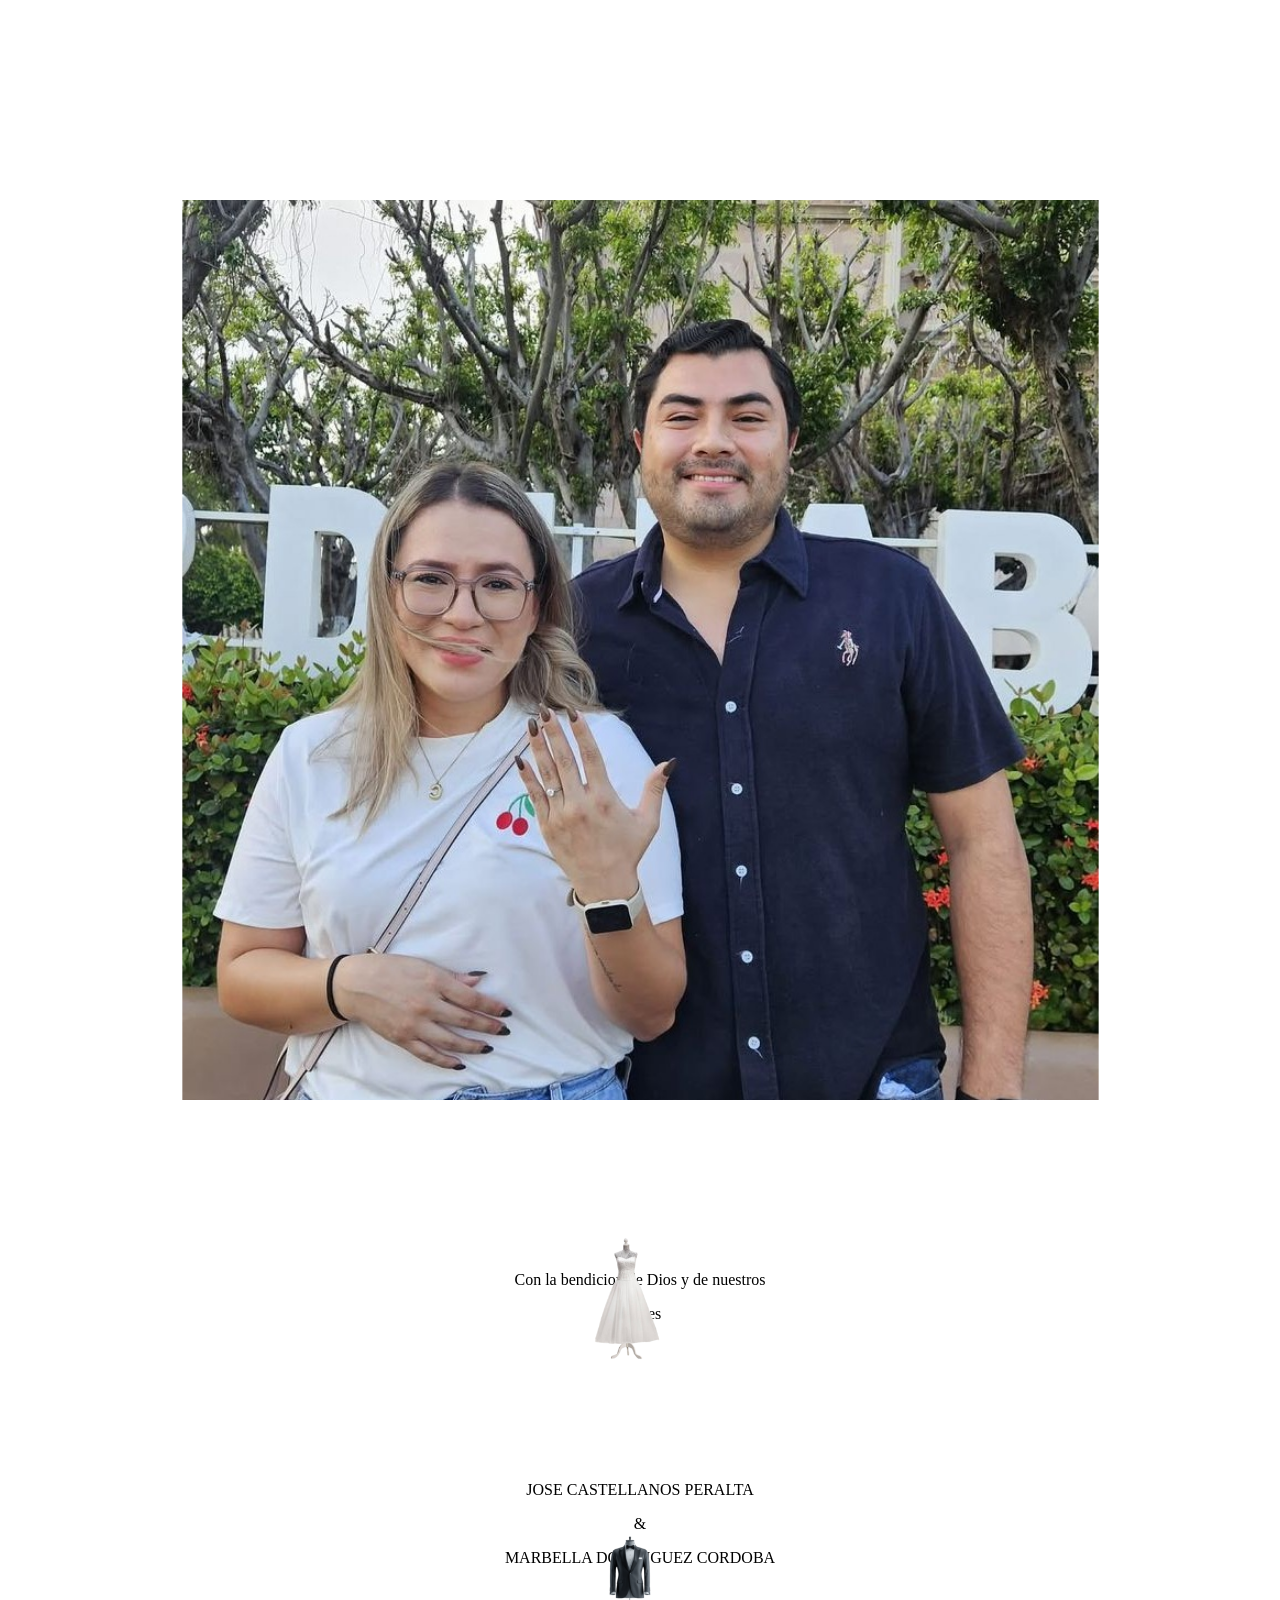
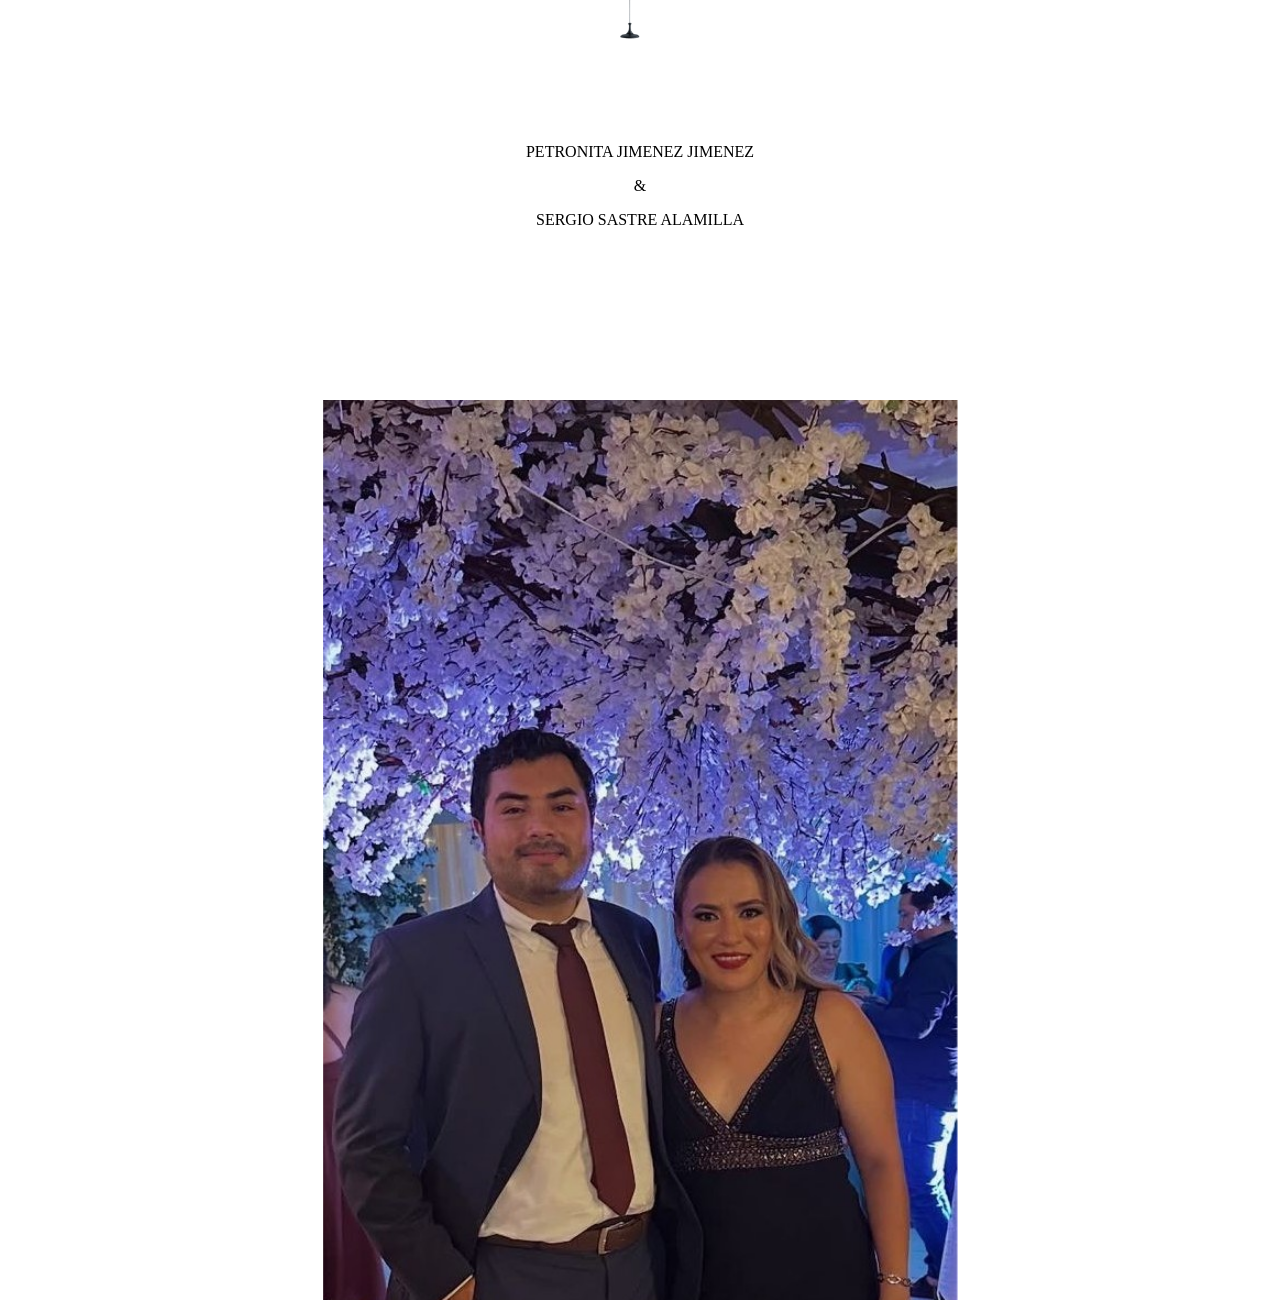
==== commit b4039201: "Update index.html" ====
--- a/index.html
+++ b/index.html
@@ -45,15 +45,16 @@
     <div class="container-text-blank">
         <div class="reference">
             <img class="image-small-center" src="img/Vestido.png" alt="">
-            <br><br><br><br><br>
+            <br><br><br><br><br><br><br><br><br>
             <img class="image-small-center" src="img/traje.png" alt="">
         </div>
         <div>
             <p>Con la bendicion de Dios y de nuestros</p>
-            <p>Padres
+            <p>Padres</p> <br><br><br><br><br><br><br>
             <p>JOSE CASTELLANOS PERALTA</p>
             <p>&</p>
             <p>MARBELLA DOMINGUEZ CORDOBA</p>
+            <br><br><br><br><br><br><br><br>
             <p>PETRONITA JIMENEZ JIMENEZ</p>
             <p>&</p>
             <p>SERGIO SASTRE ALAMILLA</p>
--- a/styles.css
+++ b/styles.css
@@ -122,7 +122,7 @@
   el texto central, debe estar dentro de un div clase .reference*/
   position: relative;
   width: 150px;
-  top: 200px;
+  top: 120px;
   left: 50px;
-  border-style: solid;
+  
 }
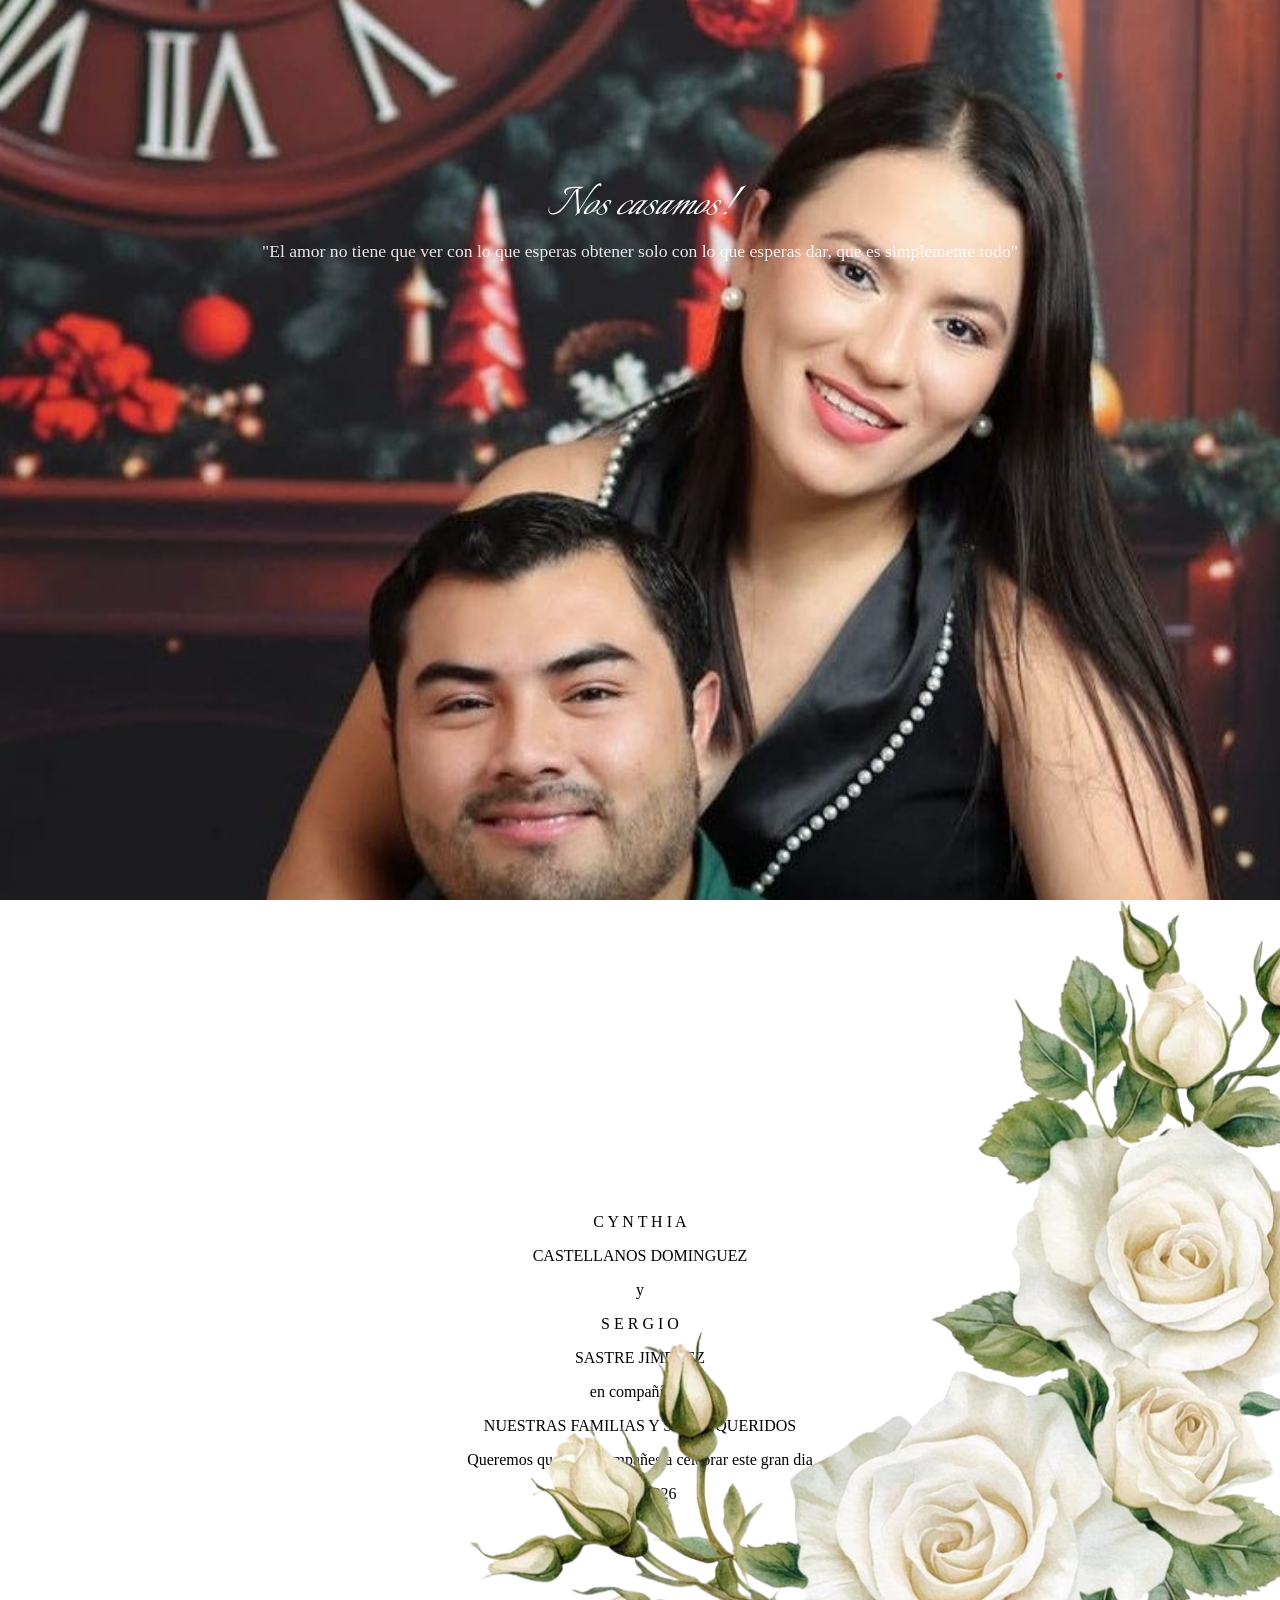
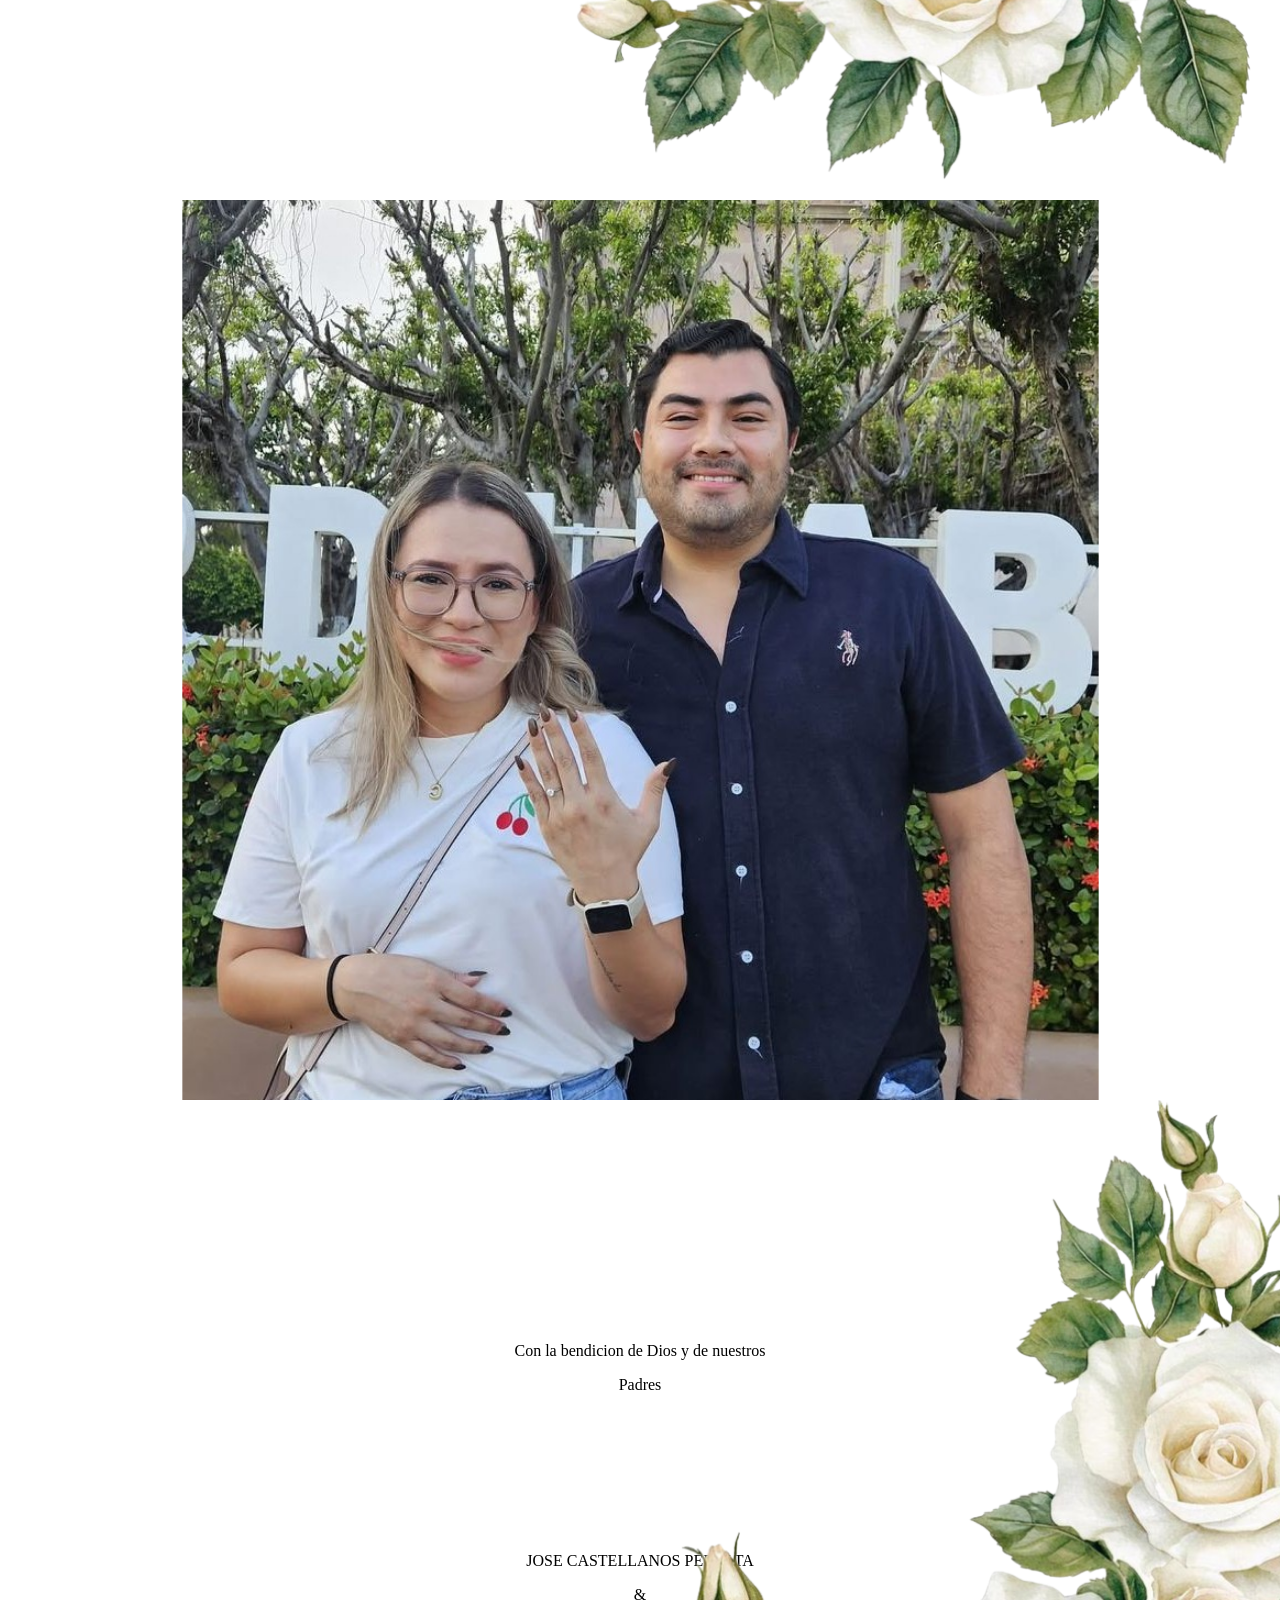
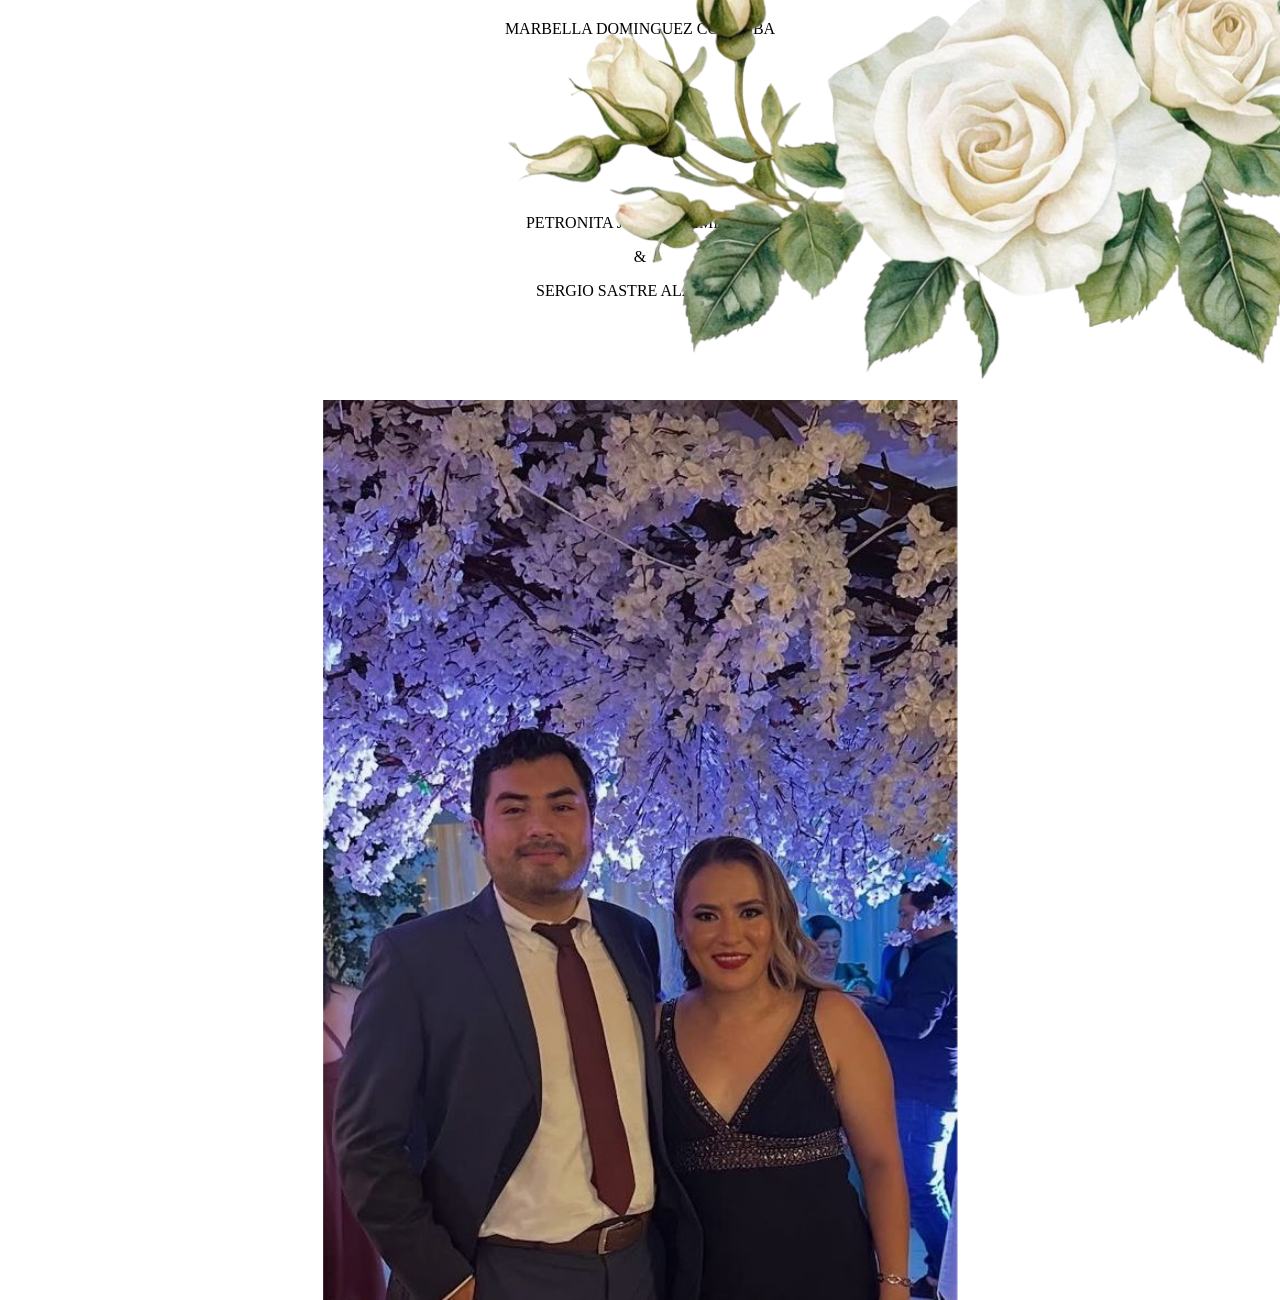
==== commit 131d3fc3: "Update index.html" ====
--- a/index.html
+++ b/index.html
@@ -19,7 +19,7 @@
 
     <div class="container-text-blank">
         <div class="reference">
-            <img class="top-corner-right" src="img/flores_sinBG.png" alt="">
+            <img class="top-left" src="img/flores_sinBG.png" alt="">
         </div>
         <div>
             <p>C Y N T H I A</p>
@@ -44,11 +44,13 @@
 
     <div class="container-text-blank">
         <div class="reference">
+            <img class="top-right" src="img/flores_sinBG.png" alt="">
             <img class="image-small-center" src="img/Vestido.png" alt="">
             <br><br><br><br><br><br><br><br><br>
             <img class="image-small-center" src="img/traje.png" alt="">
         </div>
         <div>
+            <p><br><br><br><br><br><br><br></p>
             <p>Con la bendicion de Dios y de nuestros</p>
             <p>Padres</p> <br><br><br><br><br><br><br>
             <p>JOSE CASTELLANOS PERALTA</p>
--- a/styles.css
+++ b/styles.css
@@ -123,6 +123,6 @@
   position: relative;
   width: 150px;
   top: 120px;
-  left: 50px;
+  left: 60px;
   
 }
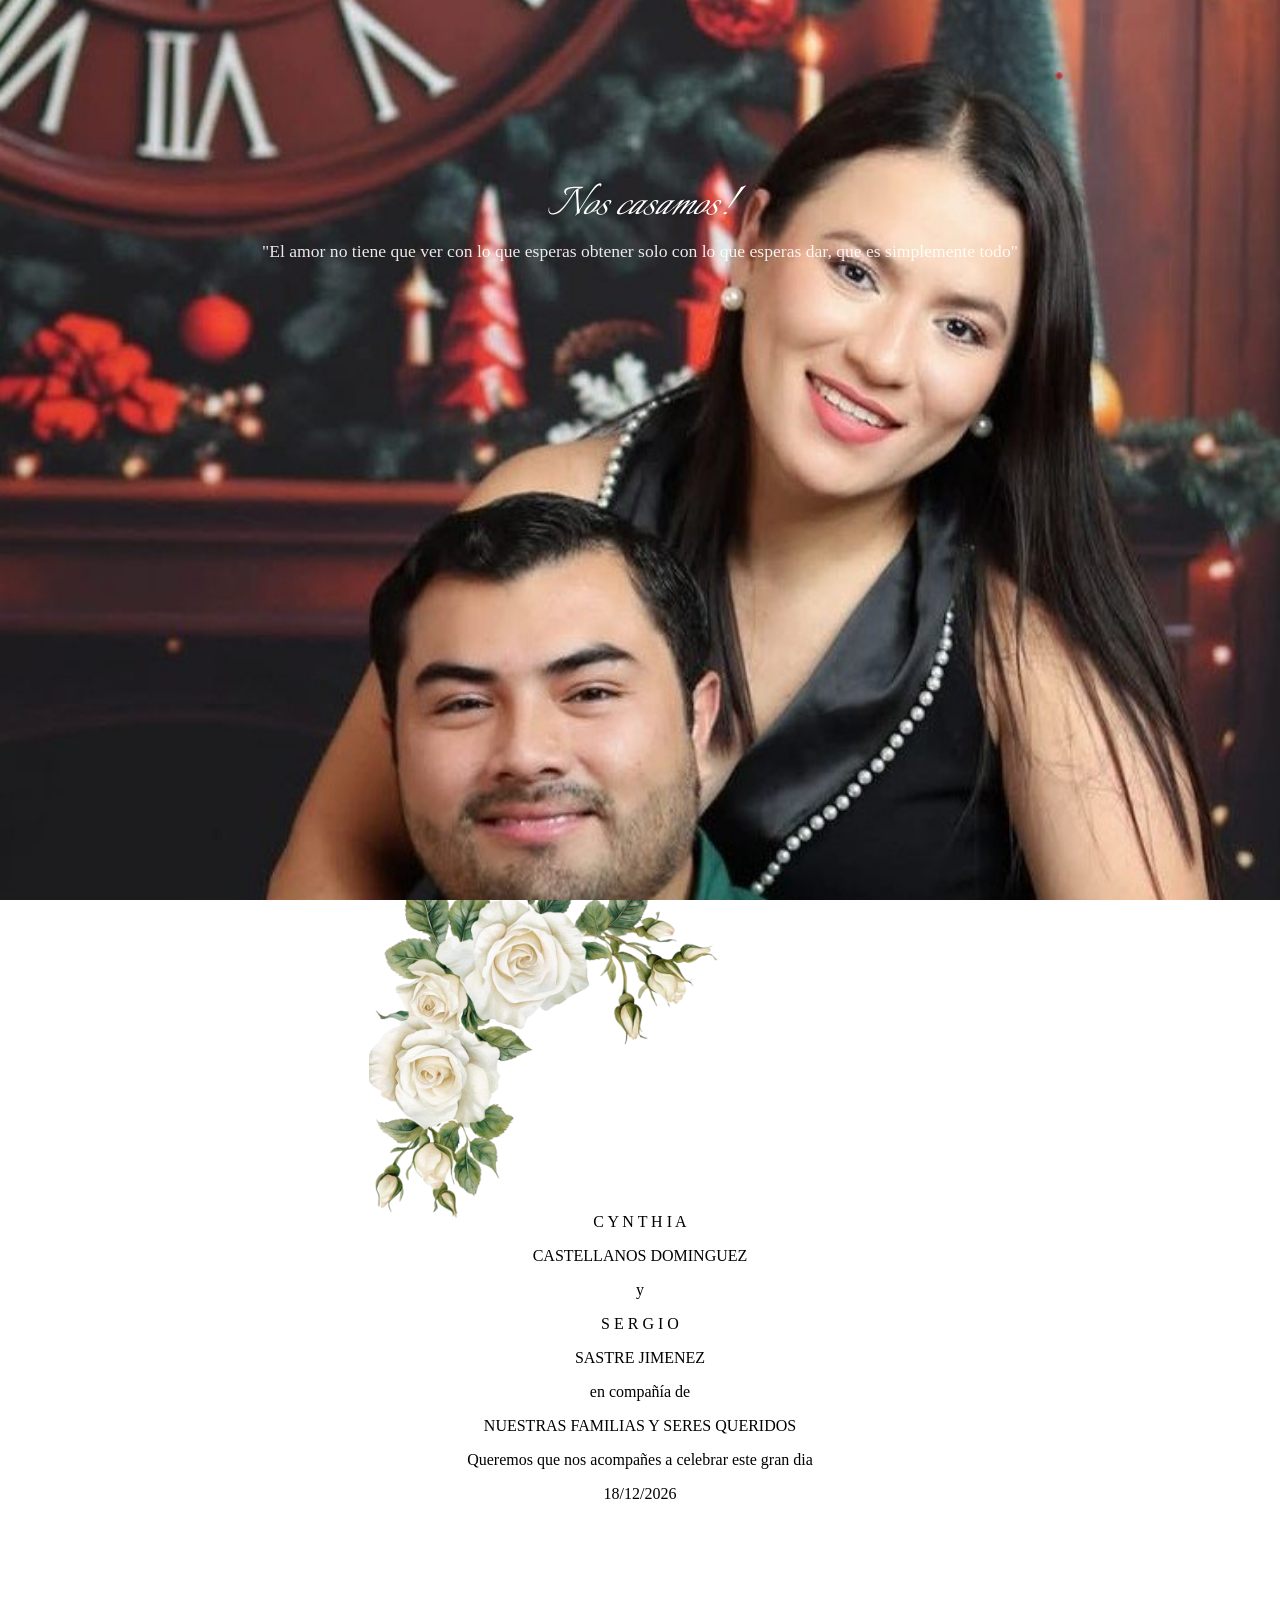
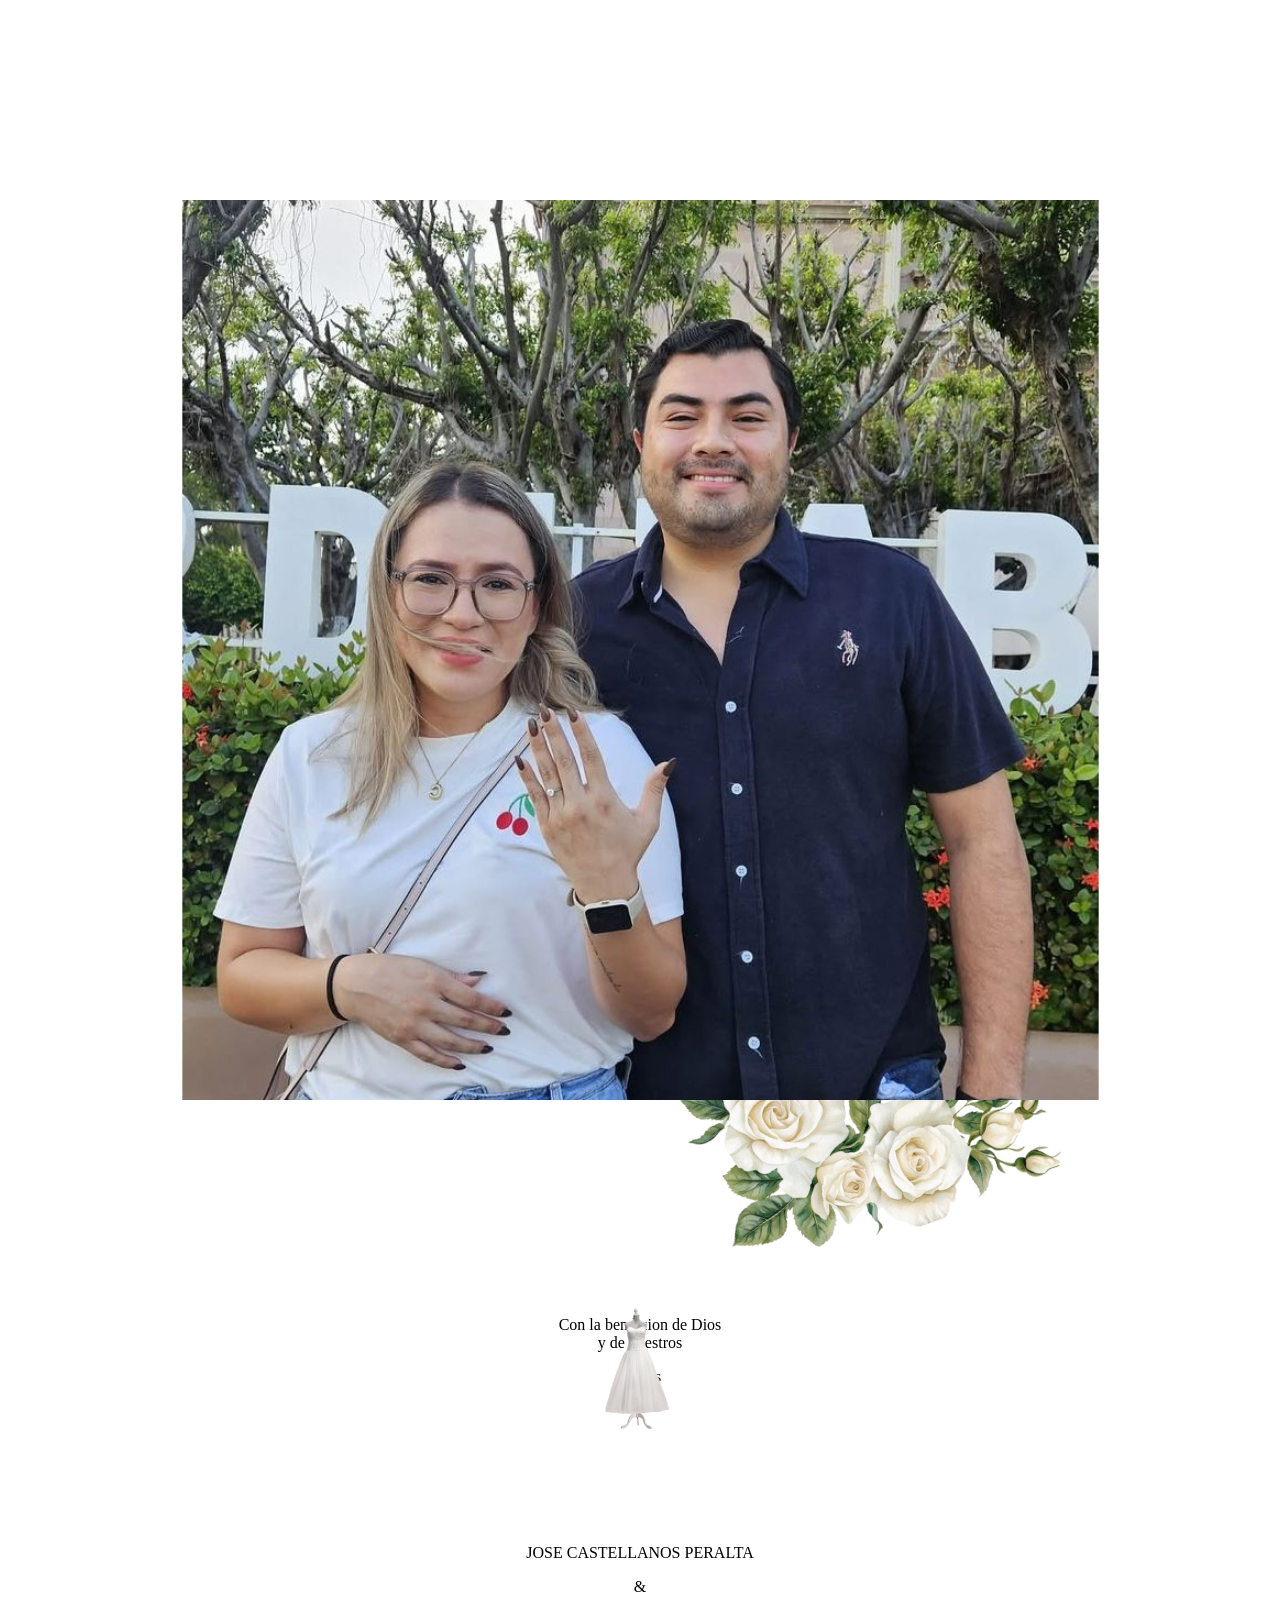
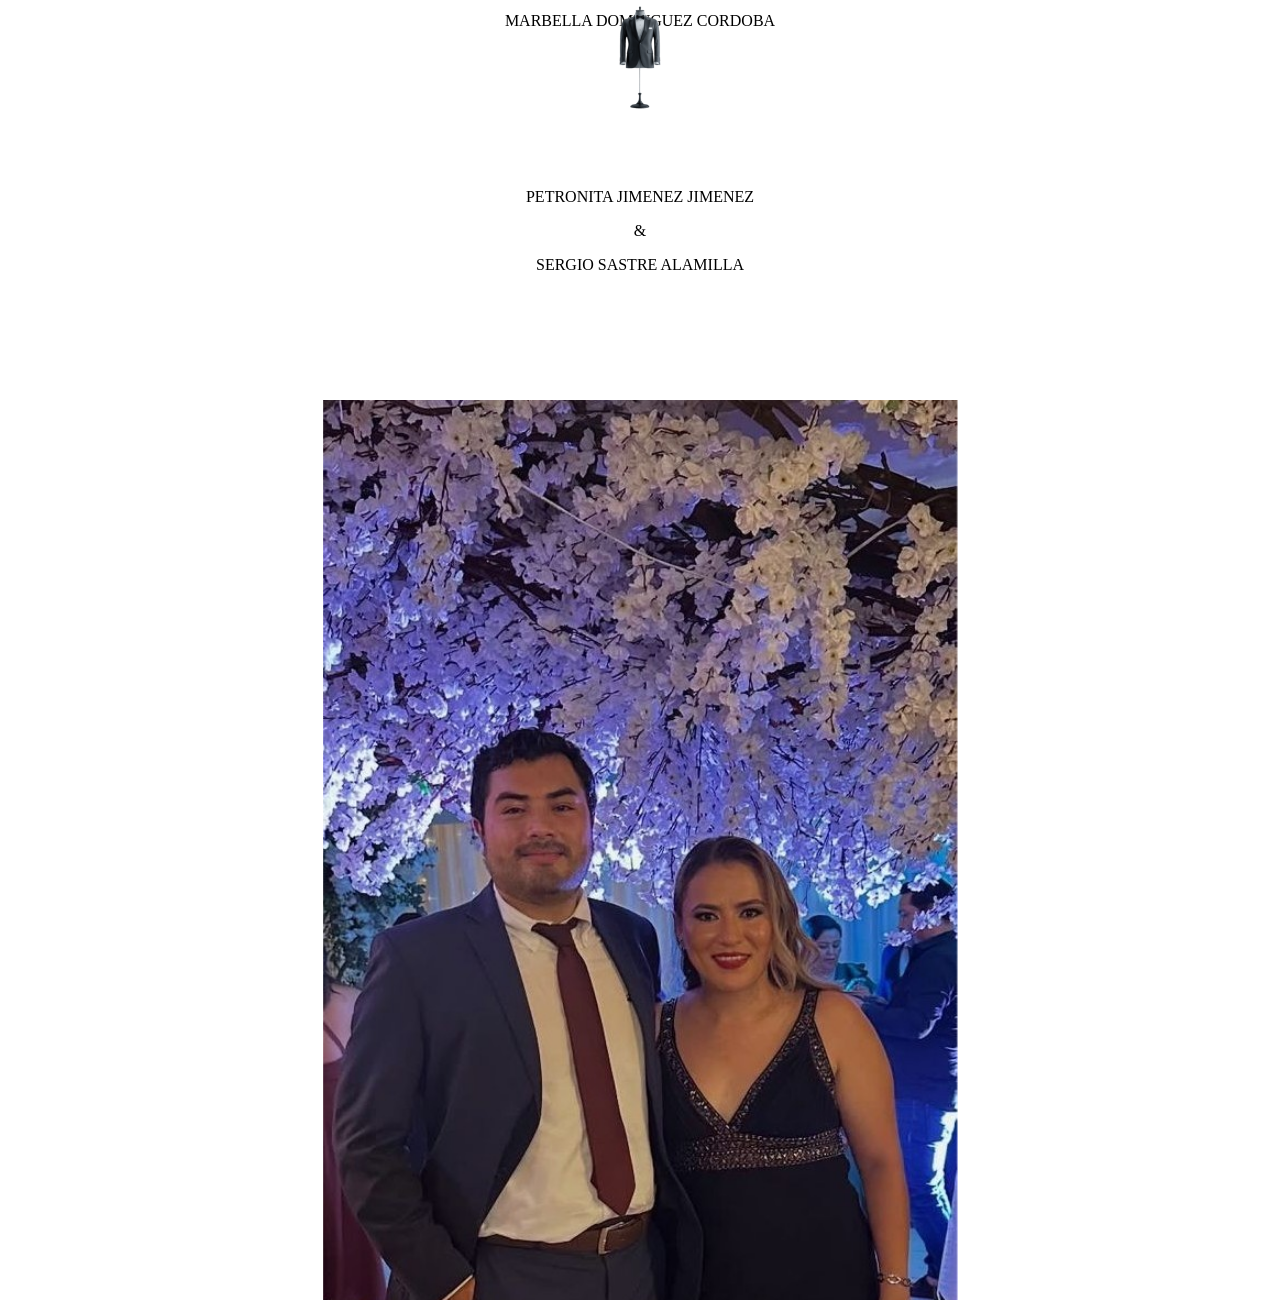
==== commit 32e61df4: "Update index.html" ====
--- a/index.html
+++ b/index.html
@@ -45,21 +45,23 @@
     <div class="container-text-blank">
         <div class="reference">
             <img class="top-right" src="img/flores_sinBG.png" alt="">
-            <img class="image-small-center" src="img/Vestido.png" alt="">
+            <img class="image-small-center height-1" src="img/Vestido.png" alt="">
             <br><br><br><br><br><br><br><br><br>
-            <img class="image-small-center" src="img/traje.png" alt="">
+            <img class="image-small-center height-2" src="img/traje.png" alt="">
         </div>
         <div>
             <p><br><br><br><br><br><br><br></p>
-            <p>Con la bendicion de Dios y de nuestros</p>
+            <p>Con la bendicion de Dios <br> y de nuestros</p>
             <p>Padres</p> <br><br><br><br><br><br><br>
             <p>JOSE CASTELLANOS PERALTA</p>
             <p>&</p>
             <p>MARBELLA DOMINGUEZ CORDOBA</p>
-            <br><br><br><br><br><br><br><br>
+            <br><br><br><br><br><br><br>
             <p>PETRONITA JIMENEZ JIMENEZ</p>
             <p>&</p>
             <p>SERGIO SASTRE ALAMILLA</p>
+            <br><br>
+            <p></p>
         </div>
     </div>
 
@@ -74,6 +76,8 @@
 
 
 
+
+
     <script src="script.js"></script>
 </body>
 </html>
--- a/styles.css
+++ b/styles.css
@@ -34,19 +34,24 @@
 }
 
 .reference{ /*Clase utilizada como punto de "referencia" para elementos
-   que contiene con posicion absoluta como la clase ".top-corner-right"   */
+   que contiene con posicion absoluta como la clase ".top-left"   */
   position:relative;
   justify-content: left;
   width: 0%;
   height: 100vh;
 }
-.top-corner-right{ /*Clase para colocar elementos en las esquinas de una seccion, 
+.top-left{ /*Clase para colocar elementos en las esquinas de una seccion, 
   debe ir dentro de un div "referencia" para no romper la estructura  */
   position:absolute;
   width:350px;
   transform:rotate(180deg) translateX(28%) translateY(10%);
 }
-
+.top-right{ /*Clase para colocar elementos en las esquinas de una seccion, 
+  debe ir dentro de un div "referencia" para no romper la estructura  */
+  position:absolute;
+  width:350px;
+  transform:rotate(70deg) translateX(-40%) translateY(-65%);
+}
 
 .zoom{ /*Clase para hacer zoom en conjunto con la clase ".zoom-on" la cual trabaja con Javascript.
   Se agrega la clase a un elemento "img" que este dentro de un elemento "div" con la clase
@@ -122,7 +127,7 @@
   el texto central, debe estar dentro de un div clase .reference*/
   position: relative;
   width: 150px;
-  top: 120px;
+  top: 190px;
   left: 60px;
   
 }
